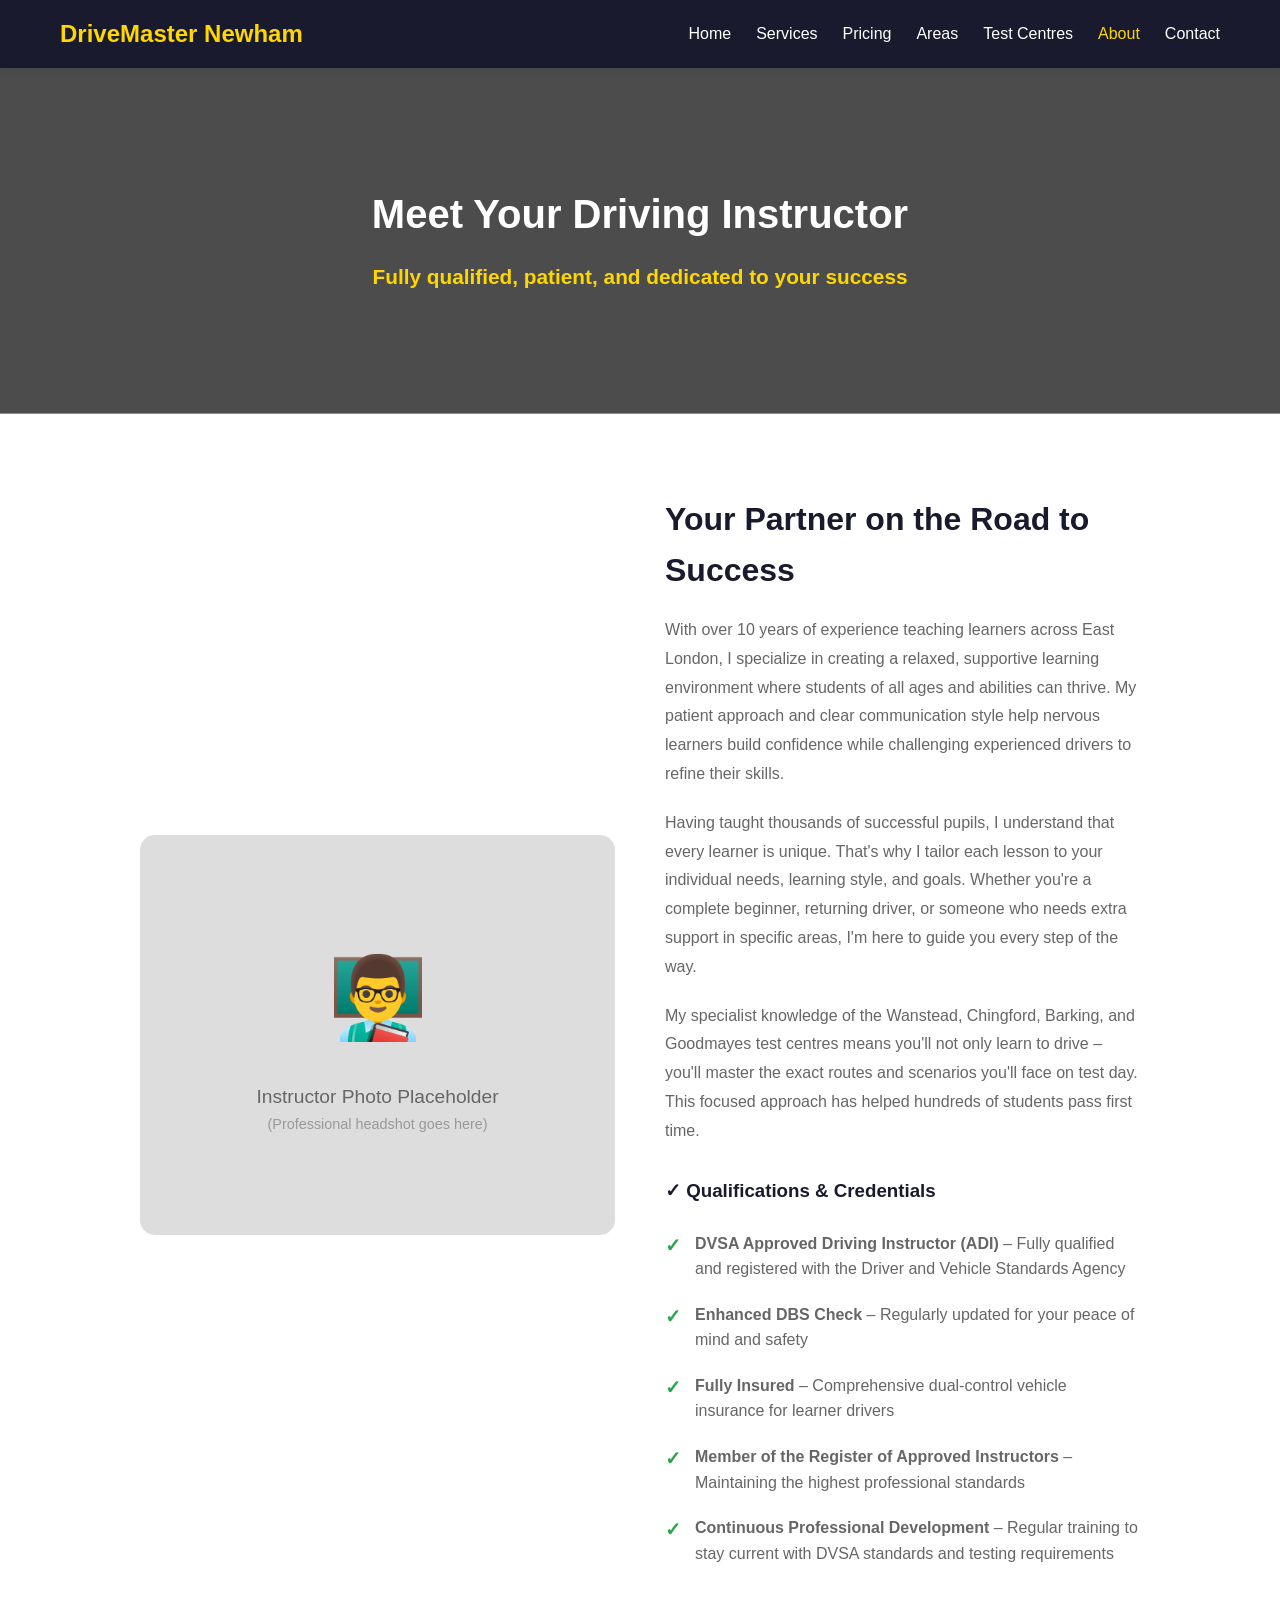
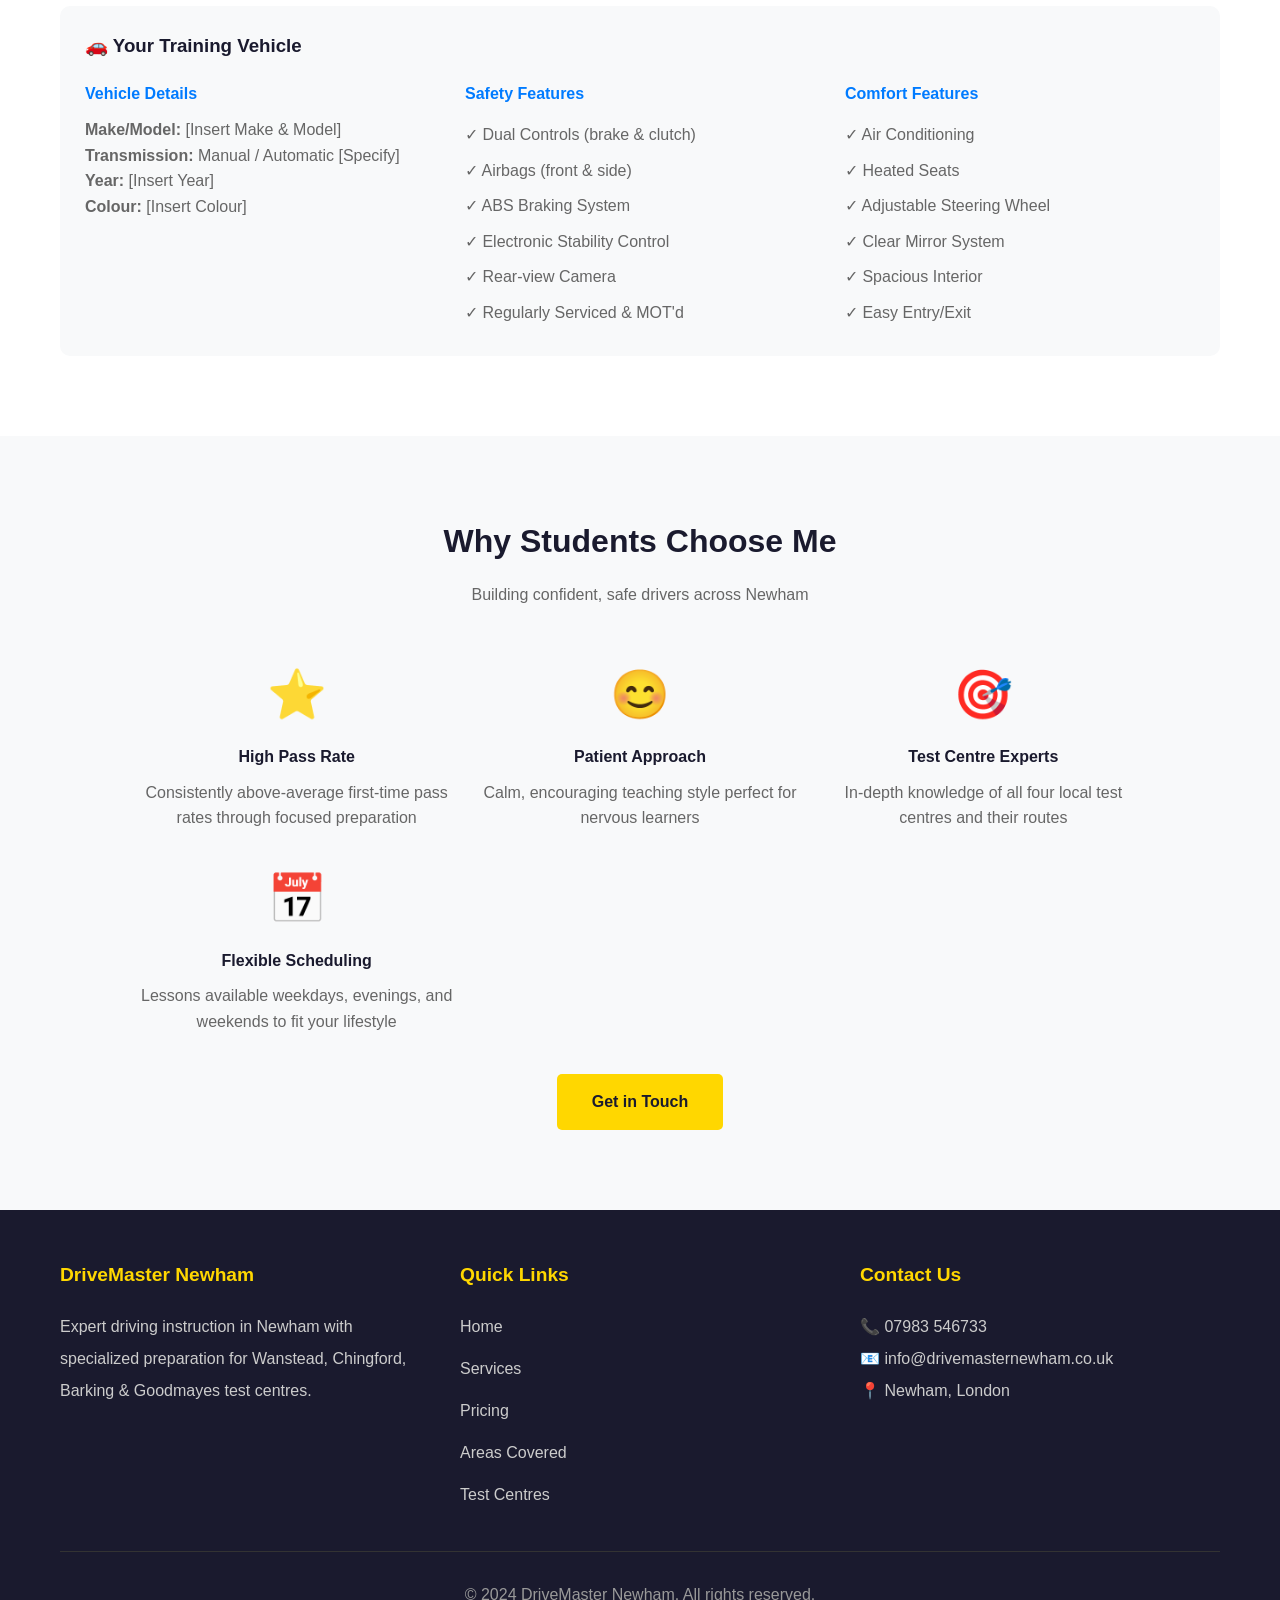
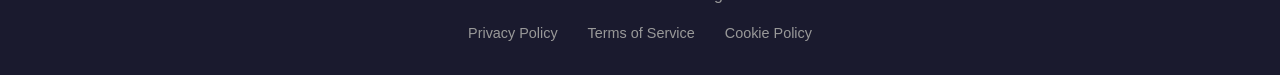
==== about.html @ 35513002 "update branch" ====
<!DOCTYPE html>
<html lang="en">
<head>
    <meta charset="UTF-8">
    <meta name="viewport" content="width=device-width, initial-scale=1.0">
    <title>About Your Driving Instructor in Newham | Qualified ADI | DBS Checked</title>
    <meta name="description" content="Meet your fully qualified ADI driving instructor in Newham. DBS checked, fully insured, with years of experience preparing students for Wanstead, Chingford, Barking & Goodmayes test centres.">
    <link rel="canonical" href="https://yourdomain.com/about.html">
    
    <!-- Open Graph -->
    <meta property="og:title" content="About Your Newham Driving Instructor | Fully Qualified ADI">
    <meta property="og:description" content="Professional, patient, and experienced driving instructor serving Stratford, Upton Park, Forest Gate, Leyton & Leytonstone.">
    <meta property="og:type" content="website">
    <meta property="og:url" content="https://yourdomain.com/about.html">
    
    <!-- JSON-LD Schema -->
    <script type="application/ld+json">
    {
        "@context": "https://schema.org",
        "@type": "Person",
        "name": "Your Driving Instructor",
        "jobTitle": "Approved Driving Instructor (ADI)",
        "worksFor": {
            "@type": "LocalBusiness",
            "name": "DriveMaster Newham"
        },
        "areaServed": ["Stratford", "Upton Park", "Forest Gate", "Leyton", "Leytonstone"],
        "qualifications": [
            "DVSA Approved Driving Instructor (ADI)",
            "DBS Enhanced Disclosure Checked",
            "Fully Insured for Driving Instruction",
            "Register of Approved Instructors Member"
        ],
        "hasCredential": {
            "@type": "EducationalOccupationalCredential",
            "credentialCategory": "license",
            "recognizedBy": {
                "@type": "GovernmentOrganization",
                "name": "Driver and Vehicle Standards Agency (DVSA)"
            }
        }
    }
    </script>
    
    <link rel="stylesheet" href="style.css">
</head>
<body>
    <header>
        <div class="container header-content">
            <a href="index.html" class="logo">DriveMaster Newham</a>
            <button class="mobile-menu-btn" aria-label="Toggle menu">☰</button>
            <nav>
                <ul>
                    <li><a href="index.html">Home</a></li>
                    <li><a href="services.html">Services</a></li>
                    <li><a href="pricing.html">Pricing</a></li>
                    <li><a href="areas.html">Areas</a></li>
                    <li><a href="test-centres.html">Test Centres</a></li>
                    <li><a href="about.html" class="active">About</a></li>
                    <li><a href="contact.html">Contact</a></li>
                </ul>
            </nav>
        </div>
    </header>

    <section class="hero">
        <h1>Meet Your Driving Instructor</h1>
        <p class="usp">Fully qualified, patient, and dedicated to your success</p>
    </section>

    <section>
        <div class="container">
            <div class="about-content">
                <div class="instructor-photo">
                    <div style="text-align: center;">
                        <div style="font-size: 5rem; margin-bottom: 20px;">👨‍🏫</div>
                        <p>Instructor Photo Placeholder</p>
                        <p style="font-size: 0.9rem; color: #999;">(Professional headshot goes here)</p>
                    </div>
                </div>
                
                <div>
                    <h2 style="text-align: left; margin-bottom: 20px;">Your Partner on the Road to Success</h2>
                    <p style="color: #666; line-height: 1.8; margin-bottom: 20px;">
                        With over 10 years of experience teaching learners across East London, I specialize in 
                        creating a relaxed, supportive learning environment where students of all ages and 
                        abilities can thrive. My patient approach and clear communication style help nervous 
                        learners build confidence while challenging experienced drivers to refine their skills.
                    </p>
                    <p style="color: #666; line-height: 1.8; margin-bottom: 20px;">
                        Having taught thousands of successful pupils, I understand that every learner is unique. 
                        That's why I tailor each lesson to your individual needs, learning style, and goals. 
                        Whether you're a complete beginner, returning driver, or someone who needs extra support 
                        in specific areas, I'm here to guide you every step of the way.
                    </p>
                    <p style="color: #666; line-height: 1.8;">
                        My specialist knowledge of the Wanstead, Chingford, Barking, and Goodmayes test centres 
                        means you'll not only learn to drive – you'll master the exact routes and scenarios you'll 
                        face on test day. This focused approach has helped hundreds of students pass first time.
                    </p>
                    
                    <div class="qualifications">
                        <h3>✓ Qualifications & Credentials</h3>
                        <ul>
                            <li><strong>DVSA Approved Driving Instructor (ADI)</strong> – Fully qualified and registered with the Driver and Vehicle Standards Agency</li>
                            <li><strong>Enhanced DBS Check</strong> – Regularly updated for your peace of mind and safety</li>
                            <li><strong>Fully Insured</strong> – Comprehensive dual-control vehicle insurance for learner drivers</li>
                            <li><strong>Member of the Register of Approved Instructors</strong> – Maintaining the highest professional standards</li>
                            <li><strong>Continuous Professional Development</strong> – Regular training to stay current with DVSA standards and testing requirements</li>
                        </ul>
                    </div>
                </div>
            </div>

            <div class="car-details">
                <h3>🚗 Your Training Vehicle</h3>
                <div style="display: grid; grid-template-columns: repeat(auto-fit, minmax(250px, 1fr)); gap: 30px; margin-top: 20px;">
                    <div>
                        <h4 style="color: #007bff; margin-bottom: 10px;">Vehicle Details</h4>
                        <p style="color: #666;"><strong>Make/Model:</strong> [Insert Make & Model]</p>
                        <p style="color: #666;"><strong>Transmission:</strong> Manual / Automatic [Specify]</p>
                        <p style="color: #666;"><strong>Year:</strong> [Insert Year]</p>
                        <p style="color: #666;"><strong>Colour:</strong> [Insert Colour]</p>
                    </div>
                    <div>
                        <h4 style="color: #007bff; margin-bottom: 10px;">Safety Features</h4>
                        <ul style="list-style: none; color: #666;">
                            <li style="padding: 5px 0;">✓ Dual Controls (brake & clutch)</li>
                            <li style="padding: 5px 0;">✓ Airbags (front & side)</li>
                            <li style="padding: 5px 0;">✓ ABS Braking System</li>
                            <li style="padding: 5px 0;">✓ Electronic Stability Control</li>
                            <li style="padding: 5px 0;">✓ Rear-view Camera</li>
                            <li style="padding: 5px 0;">✓ Regularly Serviced & MOT'd</li>
                        </ul>
                    </div>
                    <div>
                        <h4 style="color: #007bff; margin-bottom: 10px;">Comfort Features</h4>
                        <ul style="list-style: none; color: #666;">
                            <li style="padding: 5px 0;">✓ Air Conditioning</li>
                            <li style="padding: 5px 0;">✓ Heated Seats</li>
                            <li style="padding: 5px 0;">✓ Adjustable Steering Wheel</li>
                            <li style="padding: 5px 0;">✓ Clear Mirror System</li>
                            <li style="padding: 5px 0;">✓ Spacious Interior</li>
                            <li style="padding: 5px 0;">✓ Easy Entry/Exit</li>
                        </ul>
                    </div>
                </div>
            </div>
        </div>
    </section>

    <section style="background: #f8f9fa;">
        <div class="container" style="text-align: center;">
            <h2>Why Students Choose Me</h2>
            <p class="section-subtitle">Building confident, safe drivers across Newham</p>
            <div style="display: grid; grid-template-columns: repeat(auto-fit, minmax(250px, 1fr)); gap: 30px; max-width: 1000px; margin: 0 auto;">
                <div>
                    <div style="font-size: 3rem; margin-bottom: 10px;">⭐</div>
                    <h4 style="color: #1a1a2e; margin-bottom: 10px;">High Pass Rate</h4>
                    <p style="color: #666;">Consistently above-average first-time pass rates through focused preparation</p>
                </div>
                <div>
                    <div style="font-size: 3rem; margin-bottom: 10px;">😊</div>
                    <h4 style="color: #1a1a2e; margin-bottom: 10px;">Patient Approach</h4>
                    <p style="color: #666;">Calm, encouraging teaching style perfect for nervous learners</p>
                </div>
                <div>
                    <div style="font-size: 3rem; margin-bottom: 10px;">🎯</div>
                    <h4 style="color: #1a1a2e; margin-bottom: 10px;">Test Centre Experts</h4>
                    <p style="color: #666;">In-depth knowledge of all four local test centres and their routes</p>
                </div>
                <div>
                    <div style="font-size: 3rem; margin-bottom: 10px;">📅</div>
                    <h4 style="color: #1a1a2e; margin-bottom: 10px;">Flexible Scheduling</h4>
                    <p style="color: #666;">Lessons available weekdays, evenings, and weekends to fit your lifestyle</p>
                </div>
            </div>
            <a href="contact.html" class="cta-button" style="margin-top: 40px;">Get in Touch</a>
        </div>
    </section>

    <footer>
        <div class="container">
            <div class="footer-content">
                <div class="footer-section">
                    <h4>DriveMaster Newham</h4>
                    <p>Expert driving instruction in Newham with specialized preparation for Wanstead, Chingford, Barking & Goodmayes test centres.</p>
                </div>
                <div class="footer-section">
                    <h4>Quick Links</h4>
                    <ul class="footer-links">
                        <li><a href="index.html">Home</a></li>
                        <li><a href="services.html">Services</a></li>
                        <li><a href="pricing.html">Pricing</a></li>
                        <li><a href="areas.html">Areas Covered</a></li>
                        <li><a href="test-centres.html">Test Centres</a></li>
                    </ul>
                </div>
                <div class="footer-section">
                    <h4>Contact Us</h4>
                    <p>📞 07983 546733</p>
                    <p>📧 info@drivemasternewham.co.uk</p>
                    <p>📍 Newham, London</p>
                </div>
            </div>
            <div class="footer-bottom">
                <p>&copy; 2024 DriveMaster Newham. All rights reserved.</p>
                <div class="legal-links">
                    <a href="privacy.html">Privacy Policy</a>
                    <a href="terms.html">Terms of Service</a>
                    <a href="cookies.html">Cookie Policy</a>
                </div>
            </div>
        </div>
    </footer>

    <script src="script.js"></script>
</body>
</html>
---- style.css ----
/* Global Styles */
* {
    margin: 0;
    padding: 0;
    box-sizing: border-box;
}

body {
    font-family: 'Segoe UI', Tahoma, Geneva, Verdana, sans-serif;
    line-height: 1.6;
    color: #333;
}

a {
    text-decoration: none;
    color: inherit;
}

img {
    max-width: 100%;
    height: auto;
}

.container {
    max-width: 1200px;
    margin: 0 auto;
    padding: 0 20px;
}

/* Header */
header {
    background: #1a1a2e;
    color: #fff;
    padding: 15px 0;
    position: sticky;
    top: 0;
    z-index: 1000;
    box-shadow: 0 2px 10px rgba(0,0,0,0.1);
}

.header-content {
    display: flex;
    justify-content: space-between;
    align-items: center;
}

.logo {
    font-size: 1.5rem;
    font-weight: bold;
    color: #ffd700;
}

nav ul {
    display: flex;
    list-style: none;
    gap: 25px;
}

nav ul li a {
    color: #fff;
    transition: color 0.3s;
    font-weight: 500;
}

nav ul li a:hover,
nav ul li a.active {
    color: #ffd700;
}

.mobile-menu-btn {
    display: none;
    background: none;
    border: none;
    color: #fff;
    font-size: 1.5rem;
    cursor: pointer;
}

/* Hero Section */
.hero {
    background: linear-gradient(rgba(0, 0, 0, 0.7), rgba(0, 0, 0, 0.7)), url('driving-hero.jpg');
    background-size: cover;
    background-position: center;
    color: #fff;
    padding: 120px 20px;
    text-align: center;
}

.hero h1 {
    font-size: 2.5rem;
    margin-bottom: 20px;
    max-width: 900px;
    margin-left: auto;
    margin-right: auto;
    line-height: 1.3;
}

.hero .usp {
    font-size: 1.3rem;
    font-weight: bold;
    color: #ffd700;
    max-width: 800px;
    margin: 0 auto;
}

.cta-button {
    display: inline-block;
    background: #ffd700;
    color: #1a1a2e;
    padding: 15px 35px;
    border-radius: 5px;
    font-weight: bold;
    margin-top: 30px;
    transition: all 0.3s;
    border: none;
    cursor: pointer;
    font-size: 1rem;
}

.cta-button:hover {
    background: #ffed4a;
    transform: translateY(-2px);
}

/* Sections */
section {
    padding: 80px 20px;
}

section h2 {
    text-align: center;
    font-size: 2rem;
    margin-bottom: 15px;
    color: #1a1a2e;
}

section .section-subtitle {
    text-align: center;
    color: #666;
    margin-bottom: 50px;
    max-width: 700px;
    margin-left: auto;
    margin-right: auto;
}

/* Services Grid */
.services-grid {
    display: grid;
    grid-template-columns: repeat(auto-fit, minmax(300px, 1fr));
    gap: 30px;
    max-width: 1200px;
    margin: 0 auto;
}

.service-card {
    background: #fff;
    border-radius: 10px;
    padding: 30px;
    box-shadow: 0 5px 20px rgba(0,0,0,0.1);
    transition: transform 0.3s;
    border-top: 4px solid #007bff;
}

.service-card:hover {
    transform: translateY(-5px);
}

.service-card h3 {
    color: #1a1a2e;
    margin-bottom: 15px;
    font-size: 1.4rem;
}

.service-card p {
    color: #666;
    margin-bottom: 15px;
}

.service-card ul {
    list-style: none;
    color: #666;
}

.service-card ul li {
    padding: 5px 0;
    padding-left: 20px;
    position: relative;
}

.service-card ul li:before {
    content: "✓";
    position: absolute;
    left: 0;
    color: #28a745;
    font-weight: bold;
}

/* Pricing Table */
.pricing-table {
    display: grid;
    grid-template-columns: repeat(auto-fit, minmax(280px, 1fr));
    gap: 30px;
    max-width: 1200px;
    margin: 0 auto;
}

.pricing-card {
    background: #fff;
    border-radius: 15px;
    padding: 40px 30px;
    box-shadow: 0 5px 20px rgba(0,0,0,0.1);
    text-align: center;
    position: relative;
    transition: transform 0.3s;
    border: 2px solid #e0e0e0;
}

.pricing-card:hover {
    transform: translateY(-5px);
}

.pricing-card.best-value {
    border-color: #ffd700;
    background: linear-gradient(135deg, #fff 0%, #fffde7 100%);
}

.pricing-card.best-value:before {
    content: "BEST VALUE";
    position: absolute;
    top: -12px;
    left: 50%;
    transform: translateX(-50%);
    background: #ffd700;
    color: #1a1a2e;
    padding: 5px 20px;
    border-radius: 20px;
    font-size: 0.85rem;
    font-weight: bold;
}

.pricing-card h3 {
    color: #1a1a2e;
    font-size: 1.5rem;
    margin-bottom: 15px;
}

.pricing-card .price {
    font-size: 2.5rem;
    color: #007bff;
    font-weight: bold;
    margin-bottom: 10px;
}

.pricing-card .price span {
    font-size: 1rem;
    color: #666;
}

.pricing-card .per-hour {
    color: #28a745;
    font-weight: bold;
    font-size: 0.95rem;
    margin-bottom: 10px;
}

.pricing-card .savings {
    background: #28a745;
    color: #fff;
    padding: 5px 15px;
    border-radius: 20px;
    display: inline-block;
    margin-bottom: 20px;
    font-size: 0.9rem;
}

.pricing-card ul {
    list-style: none;
    margin: 25px 0;
    text-align: left;
}

.pricing-card ul li {
    padding: 8px 0;
    border-bottom: 1px solid #eee;
    color: #666;
}

.pricing-card ul li:last-child {
    border-bottom: none;
}

.pricing-card .btn-book {
    width: 100%;
    padding: 15px;
    background: #007bff;
    color: #fff;
    border: none;
    border-radius: 5px;
    font-weight: bold;
    cursor: pointer;
    transition: background 0.3s;
}

.pricing-card .btn-book:hover {
    background: #0056b3;
}

/* Test Centres */
.test-centre-section {
    background: #f8f9fa;
    border-radius: 15px;
    padding: 40px;
    margin-bottom: 40px;
    max-width: 1200px;
    margin-left: auto;
    margin-right: auto;
}

.test-centre-section h3 {
    color: #1a1a2e;
    font-size: 1.8rem;
    margin-bottom: 15px;
}

.test-centre-section .address {
    color: #666;
    margin-bottom: 20px;
    font-style: italic;
}

.test-centre-section .map-container {
    width: 100%;
    height: 350px;
    border-radius: 10px;
    overflow: hidden;
    margin: 20px 0;
    box-shadow: 0 3px 15px rgba(0,0,0,0.1);
}

.test-centre-section .map-container iframe {
    width: 100%;
    height: 100%;
    border: none;
}

.preparation-info {
    background: #fff;
    padding: 25px;
    border-radius: 10px;
    margin-top: 20px;
}

.preparation-info h4 {
    color: #007bff;
    margin-bottom: 15px;
}

.preparation-info ul {
    list-style: none;
    color: #666;
}

.preparation-info ul li {
    padding: 8px 0;
    padding-left: 25px;
    position: relative;
}

.preparation-info ul li:before {
    content: "🎯";
    position: absolute;
    left: 0;
}

/* Areas Section */
.areas-grid {
    display: grid;
    grid-template-columns: repeat(auto-fit, minmax(200px, 1fr));
    gap: 20px;
    max-width: 1000px;
    margin: 0 auto 40px;
}

.area-item {
    background: #007bff;
    color: #fff;
    padding: 20px;
    border-radius: 8px;
    text-align: center;
    font-weight: bold;
}

.pickup-info {
    background: #e8f4fd;
    padding: 30px;
    border-radius: 10px;
    max-width: 800px;
    margin: 0 auto;
    text-align: center;
}

.pickup-info h3 {
    color: #007bff;
    margin-bottom: 15px;
}

.map-container-large {
    width: 100%;
    height: 450px;
    border-radius: 10px;
    overflow: hidden;
    margin-top: 40px;
    box-shadow: 0 3px 15px rgba(0,0,0,0.1);
}

.map-container-large iframe {
    width: 100%;
    height: 100%;
    border: none;
}

/* About Page */
.about-content {
    display: grid;
    grid-template-columns: 1fr 1fr;
    gap: 50px;
    max-width: 1000px;
    margin: 0 auto;
    align-items: center;
}

.instructor-photo {
    width: 100%;
    height: 400px;
    background: #ddd;
    border-radius: 15px;
    display: flex;
    align-items: center;
    justify-content: center;
    color: #666;
    font-size: 1.2rem;
}

.qualifications {
    margin-top: 30px;
}

.qualifications h3 {
    color: #1a1a2e;
    margin-bottom: 15px;
}

.qualifications ul {
    list-style: none;
}

.qualifications ul li {
    padding: 10px 0;
    padding-left: 30px;
    position: relative;
    color: #666;
}

.qualifications ul li:before {
    content: "✓";
    position: absolute;
    left: 0;
    color: #28a745;
    font-weight: bold;
    font-size: 1.2rem;
}

.car-details {
    background: #f8f9fa;
    padding: 25px;
    border-radius: 10px;
    margin-top: 30px;
}

.car-details h3 {
    color: #1a1a2e;
    margin-bottom: 15px;
}

/* Contact Page */
.contact-grid {
    display: grid;
    grid-template-columns: 1fr 1fr;
    gap: 50px;
    max-width: 1200px;
    margin: 0 auto;
}

.contact-info {
    background: #f8f9fa;
    padding: 40px;
    border-radius: 15px;
}

.contact-item {
    display: flex;
    align-items: center;
    margin-bottom: 25px;
}

.contact-item-icon {
    width: 50px;
    height: 50px;
    background: #007bff;
    border-radius: 50%;
    display: flex;
    align-items: center;
    justify-content: center;
    color: #fff;
    font-size: 1.3rem;
    margin-right: 15px;
}

.contact-item-text h4 {
    color: #1a1a2e;
    margin-bottom: 5px;
}

.contact-item-text p {
    color: #666;
}

.whatsapp-btn-large {
    display: inline-flex;
    align-items: center;
    background: #25D366;
    color: #fff;
    padding: 15px 30px;
    border-radius: 50px;
    font-weight: bold;
    margin-top: 20px;
    transition: all 0.3s;
}

.whatsapp-btn-large:hover {
    background: #1ebc57;
    transform: translateY(-2px);
}

.contact-form {
    background: #fff;
    padding: 40px;
    border-radius: 15px;
    box-shadow: 0 5px 20px rgba(0,0,0,0.1);
}

.form-group {
    margin-bottom: 20px;
}

.form-group label {
    display: block;
    margin-bottom: 8px;
    color: #1a1a2e;
    font-weight: 500;
}

.form-group input,
.form-group select,
.form-group textarea {
    width: 100%;
    padding: 12px 15px;
    border: 2px solid #e0e0e0;
    border-radius: 5px;
    font-size: 1rem;
    transition: border-color 0.3s;
}

.form-group input:focus,
.form-group select:focus,
.form-group textarea:focus {
    outline: none;
    border-color: #007bff;
}

.form-group textarea {
    resize: vertical;
    min-height: 120px;
}

.submit-btn {
    width: 100%;
    padding: 15px;
    background: #007bff;
    color: #fff;
    border: none;
    border-radius: 5px;
    font-weight: bold;
    font-size: 1rem;
    cursor: pointer;
    transition: background 0.3s;
}

.submit-btn:hover {
    background: #0056b3;
}

/* Footer */
footer {
    background: #1a1a2e;
    color: #fff;
    padding: 50px 20px 30px;
}

.footer-content {
    display: grid;
    grid-template-columns: repeat(auto-fit, minmax(250px, 1fr));
    gap: 40px;
    max-width: 1200px;
    margin: 0 auto 30px;
}

.footer-section h4 {
    color: #ffd700;
    margin-bottom: 20px;
    font-size: 1.2rem;
}

.footer-section p,
.footer-section a {
    color: #ccc;
    line-height: 2;
}

.footer-section a:hover {
    color: #ffd700;
}

.footer-links {
    list-style: none;
}

.footer-links li {
    margin-bottom: 10px;
}

.footer-bottom {
    border-top: 1px solid #333;
    padding-top: 30px;
    text-align: center;
    color: #999;
}

.legal-links {
    display: flex;
    justify-content: center;
    gap: 30px;
    margin-top: 15px;
    flex-wrap: wrap;
}

.legal-links a {
    color: #999;
    font-size: 0.9rem;
}

.legal-links a:hover {
    color: #ffd700;
}

/* Modal */
.modal {
    display: none;
    position: fixed;
    top: 0;
    left: 0;
    width: 100%;
    height: 100%;
    background: rgba(0,0,0,0.7);
    z-index: 2000;
    align-items: center;
    justify-content: center;
}

.modal.active {
    display: flex;
}

.modal-content {
    background: #fff;
    padding: 40px;
    border-radius: 15px;
    max-width: 500px;
    width: 90%;
    position: relative;
}

.modal-close {
    position: absolute;
    top: 15px;
    right: 20px;
    font-size: 1.5rem;
    cursor: pointer;
    color: #666;
}

.modal-close:hover {
    color: #1a1a2e;
}

.modal h3 {
    color: #1a1a2e;
    margin-bottom: 20px;
}

.modal-options {
    margin: 20px 0;
}

.modal-options label {
    display: block;
    margin-bottom: 8px;
    color: #1a1a2e;
    font-weight: 500;
}

.modal-options select {
    width: 100%;
    padding: 12px 15px;
    border: 2px solid #e0e0e0;
    border-radius: 5px;
    font-size: 1rem;
}

.modal-btn {
    width: 100%;
    padding: 15px;
    background: #25D366;
    color: #fff;
    border: none;
    border-radius: 5px;
    font-weight: bold;
    font-size: 1rem;
    cursor: pointer;
    transition: background 0.3s;
    display: flex;
    align-items: center;
    justify-content: center;
    gap: 10px;
}

.modal-btn:hover {
    background: #1ebc57;
}

/* Responsive */
@media (max-width: 768px) {
    nav ul {
        display: none;
        position: absolute;
        top: 100%;
        left: 0;
        width: 100%;
        background: #1a1a2e;
        flex-direction: column;
        padding: 20px;
        gap: 15px;
    }

    nav ul.active {
        display: flex;
    }

    .mobile-menu-btn {
        display: block;
    }

    .hero h1 {
        font-size: 1.8rem;
    }

    .hero .usp {
        font-size: 1.1rem;
    }

    .about-content,
    .contact-grid {
        grid-template-columns: 1fr;
    }

    .instructor-photo {
        height: 300px;
    }

    .test-centre-section {
        padding: 25px;
    }
}
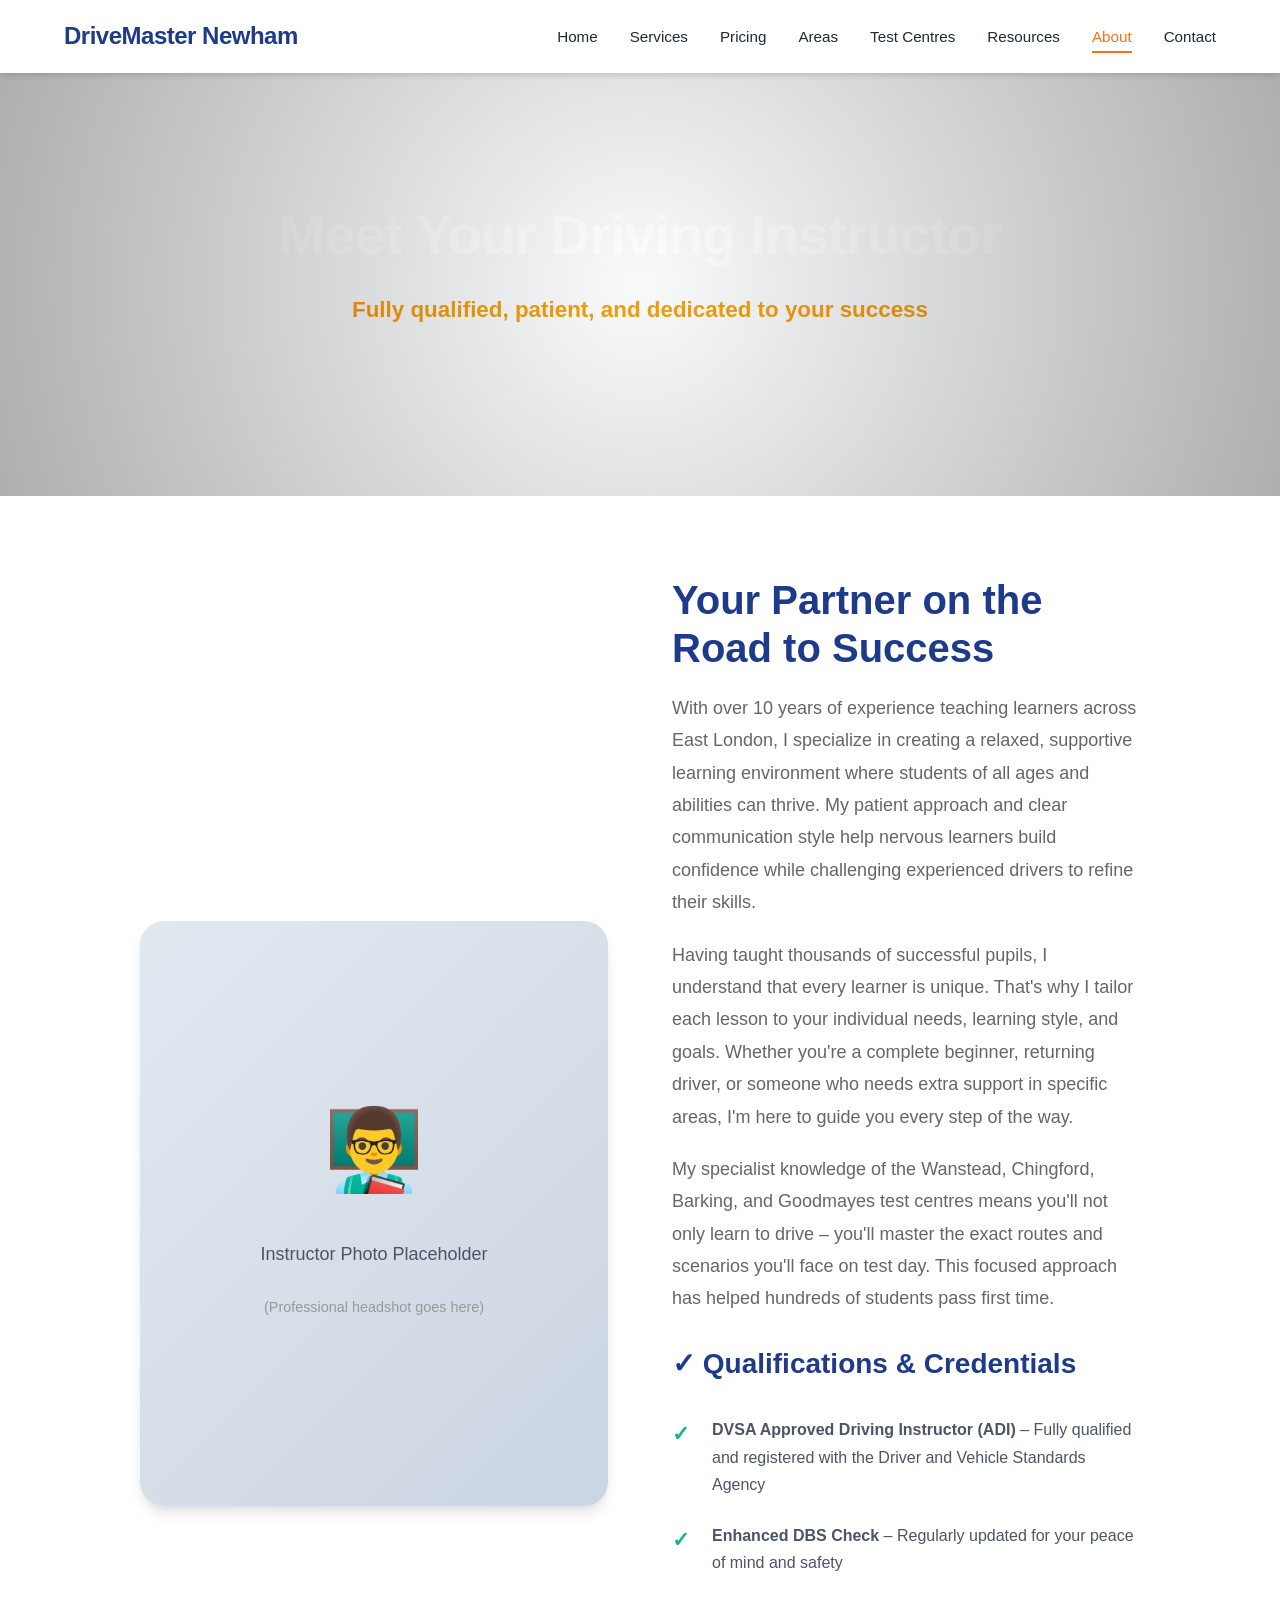
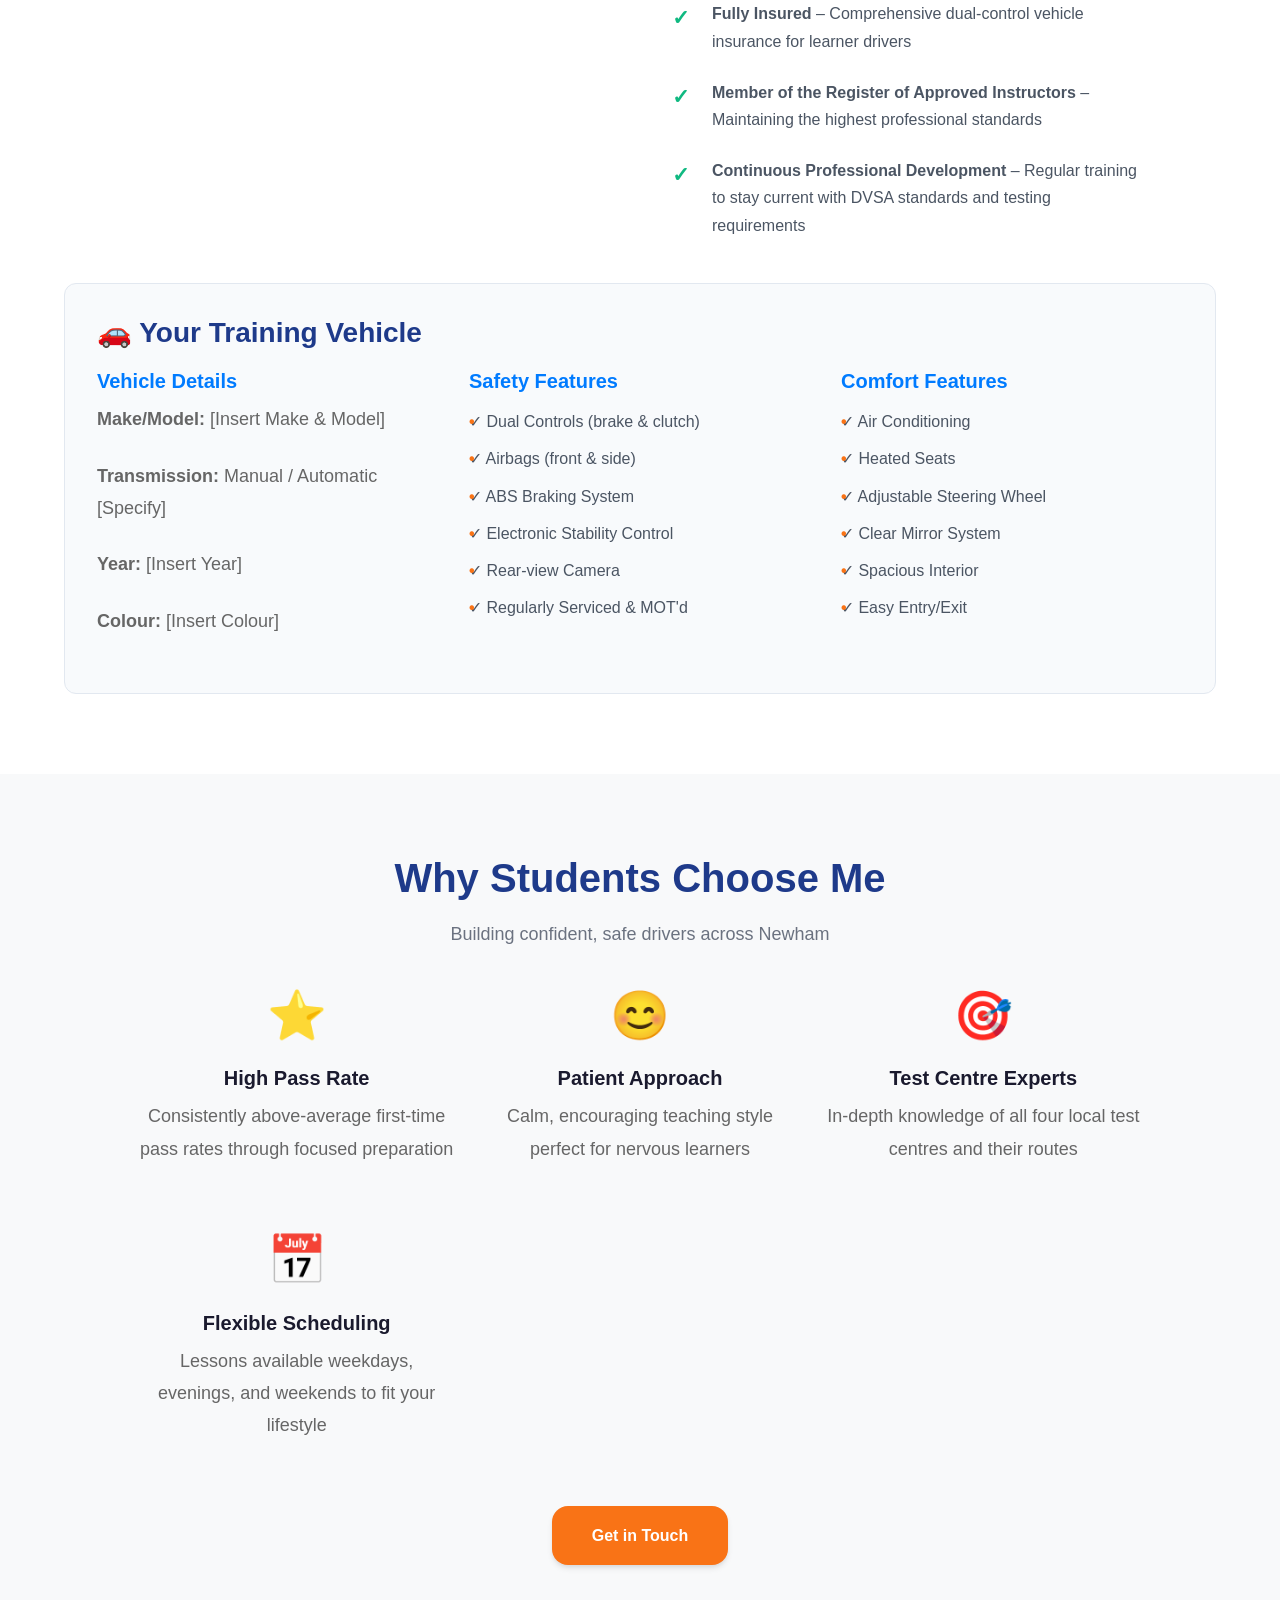
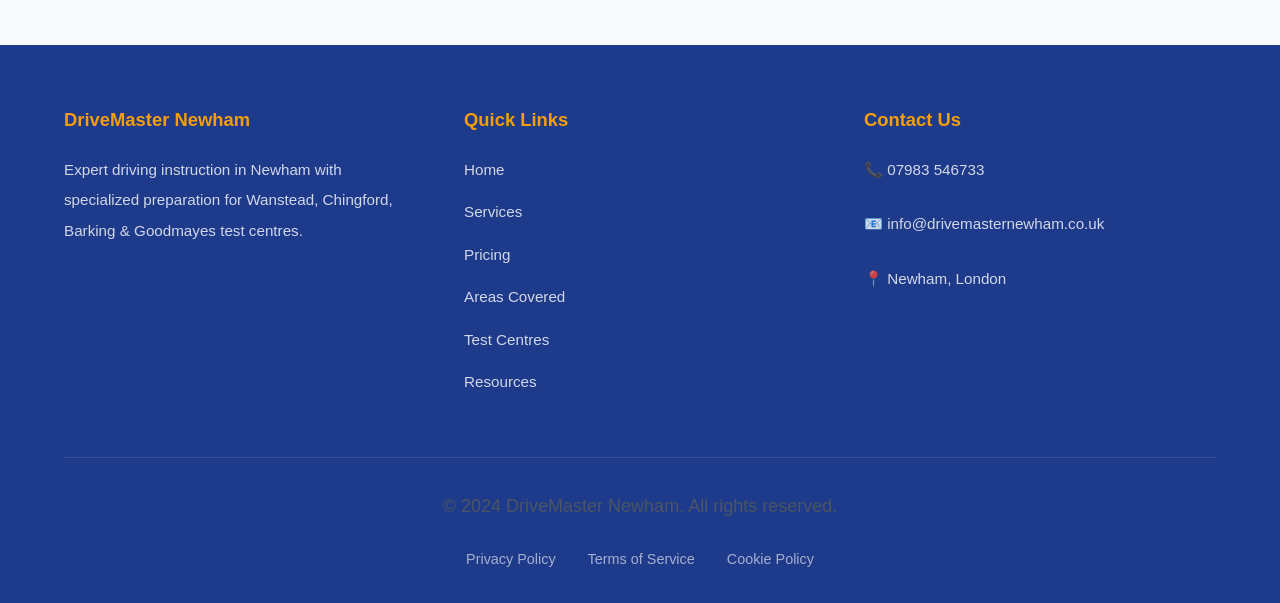
==== commit 3cf5e377: "Fix missing Resources link in header/footer and ensure design consistency Key features implemented: " ====
--- a/about.html
+++ b/about.html
@@ -56,6 +56,7 @@
                     <li><a href="pricing.html">Pricing</a></li>
                     <li><a href="areas.html">Areas</a></li>
                     <li><a href="test-centres.html">Test Centres</a></li>
+                    <li><a href="resources.html">Resources</a></li>
                     <li><a href="about.html" class="active">About</a></li>
                     <li><a href="contact.html">Contact</a></li>
                 </ul>
@@ -194,6 +195,7 @@
                         <li><a href="pricing.html">Pricing</a></li>
                         <li><a href="areas.html">Areas Covered</a></li>
                         <li><a href="test-centres.html">Test Centres</a></li>
+                        <li><a href="resources.html">Resources</a></li>
                     </ul>
                 </div>
                 <div class="footer-section">
--- a/style.css
+++ b/style.css
@@ -1,41 +1,121 @@
-/* Global Styles */
+/* ===================================
+   MODERN DRIVING SCHOOL DESIGN SYSTEM
+   Inspired by Blotato - Clean, Minimalist, Card-Based
+   =================================== */
+
+/* CSS Variables for Consistent Theming */
+:root {
+    /* Color Palette - Professional Driving School Theme */
+    --primary-navy: #1e3a8a;
+    --primary-dark: #172554;
+    --secondary-white: #ffffff;
+    --background-light: #f8fafc;
+    --background-gray: #f1f5f9;
+    --accent-orange: #f97316;
+    --accent-orange-hover: #ea580c;
+    --accent-amber: #f59e0b;
+    --text-charcoal: #1f2937;
+    --text-gray: #4b5563;
+    --text-light: #6b7280;
+    --whatsapp-green: #25d366;
+    --whatsapp-dark: #1ebc57;
+    --success-green: #10b981;
+    --border-color: #e2e8f0;
+    
+    /* Shadows */
+    --shadow-sm: 0 1px 2px 0 rgba(0, 0, 0, 0.05);
+    --shadow-md: 0 4px 6px -1px rgba(0, 0, 0, 0.1), 0 2px 4px -1px rgba(0, 0, 0, 0.06);
+    --shadow-lg: 0 10px 15px -3px rgba(0, 0, 0, 0.1), 0 4px 6px -2px rgba(0, 0, 0, 0.05);
+    --shadow-xl: 0 20px 25px -5px rgba(0, 0, 0, 0.1), 0 10px 10px -5px rgba(0, 0, 0, 0.04);
+    
+    /* Border Radius */
+    --radius-sm: 0.375rem;
+    --radius-md: 0.5rem;
+    --radius-lg: 0.75rem;
+    --radius-xl: 1rem;
+    --radius-2xl: 1.5rem;
+    
+    /* Transitions */
+    --transition-fast: 150ms ease;
+    --transition-base: 300ms ease;
+    --transition-slow: 500ms ease;
+    
+    /* Spacing */
+    --section-padding: 5rem;
+    --container-max: 1200px;
+}
+
+/* Reset & Base Styles */
 * {
     margin: 0;
     padding: 0;
     box-sizing: border-box;
 }
 
+html {
+    scroll-behavior: smooth;
+}
+
 body {
-    font-family: 'Segoe UI', Tahoma, Geneva, Verdana, sans-serif;
-    line-height: 1.6;
-    color: #333;
+    font-family: 'Inter', -apple-system, BlinkMacSystemFont, 'Segoe UI', Roboto, Oxygen, Ubuntu, sans-serif;
+    line-height: 1.7;
+    color: var(--text-charcoal);
+    background-color: var(--secondary-white);
+    -webkit-font-smoothing: antialiased;
+    -moz-osx-font-smoothing: grayscale;
+}
+
+/* Typography Scale */
+h1, h2, h3, h4, h5, h6 {
+    font-weight: 700;
+    line-height: 1.2;
+    color: var(--primary-navy);
+    margin-bottom: 1rem;
+}
+
+h1 { font-size: clamp(2rem, 5vw, 3.5rem); }
+h2 { font-size: clamp(1.75rem, 4vw, 2.5rem); }
+h3 { font-size: clamp(1.25rem, 3vw, 1.75rem); }
+h4 { font-size: clamp(1.1rem, 2vw, 1.25rem); }
+
+p {
+    font-size: 1.125rem;
+    line-height: 1.8;
+    color: var(--text-gray);
+    margin-bottom: 1.5rem;
 }
 
 a {
     text-decoration: none;
     color: inherit;
+    transition: color var(--transition-base);
 }
 
 img {
     max-width: 100%;
     height: auto;
-}
-
+    display: block;
+}
+
+/* Container */
 .container {
-    max-width: 1200px;
+    max-width: var(--container-max);
     margin: 0 auto;
-    padding: 0 20px;
-}
-
-/* Header */
+    padding: 0 1.5rem;
+}
+
+/* ===================================
+   HEADER - Modern Sticky Navigation
+   =================================== */
 header {
-    background: #1a1a2e;
-    color: #fff;
-    padding: 15px 0;
+    background: rgba(255, 255, 255, 0.98);
+    backdrop-filter: blur(10px);
+    box-shadow: var(--shadow-md);
     position: sticky;
     top: 0;
     z-index: 1000;
-    box-shadow: 0 2px 10px rgba(0,0,0,0.1);
+    padding: 1rem 0;
+    transition: all var(--transition-base);
 }
 
 .header-content {
@@ -46,384 +126,536 @@
 
 .logo {
     font-size: 1.5rem;
-    font-weight: bold;
-    color: #ffd700;
+    font-weight: 800;
+    color: var(--primary-navy);
+    letter-spacing: -0.5px;
+    transition: color var(--transition-base);
+}
+
+.logo:hover {
+    color: var(--accent-orange);
 }
 
 nav ul {
     display: flex;
     list-style: none;
-    gap: 25px;
+    gap: 2rem;
 }
 
 nav ul li a {
-    color: #fff;
-    transition: color 0.3s;
+    color: var(--text-charcoal);
     font-weight: 500;
+    font-size: 0.95rem;
+    padding: 0.5rem 0;
+    position: relative;
+    transition: color var(--transition-base);
+}
+
+nav ul li a:after {
+    content: '';
+    position: absolute;
+    bottom: 0;
+    left: 0;
+    width: 0;
+    height: 2px;
+    background: var(--accent-orange);
+    transition: width var(--transition-base);
 }
 
 nav ul li a:hover,
 nav ul li a.active {
-    color: #ffd700;
+    color: var(--accent-orange);
+}
+
+nav ul li a:hover:after,
+nav ul li a.active:after {
+    width: 100%;
 }
 
 .mobile-menu-btn {
     display: none;
     background: none;
     border: none;
-    color: #fff;
+    color: var(--primary-navy);
     font-size: 1.5rem;
     cursor: pointer;
-}
-
-/* Hero Section */
+    padding: 0.5rem;
+    transition: transform var(--transition-fast);
+}
+
+.mobile-menu-btn:hover {
+    transform: scale(1.1);
+}
+
+/* ===================================
+   HERO SECTION - Modern Gradient + Image
+   =================================== */
 .hero {
-    background: linear-gradient(rgba(0, 0, 0, 0.7), rgba(0, 0, 0, 0.7)), url('driving-hero.jpg');
-    background-size: cover;
-    background-position: center;
-    color: #fff;
-    padding: 120px 20px;
+    background: linear-gradient(135deg, rgba(30, 58, 138, 0.95) 0%, rgba(23, 37, 84, 0.9) 100%),
+                url('https://images.unsplash.com/photo-1449965408869-eaa3f722e40d?w=1920&h=1080&fit=crop') center/cover no-repeat;
+    color: var(--secondary-white);
+    padding: clamp(4rem, 10vw, 8rem) 1.5rem;
     text-align: center;
+    position: relative;
+    overflow: hidden;
+}
+
+.hero:before {
+    content: '';
+    position: absolute;
+    top: 0;
+    left: 0;
+    right: 0;
+    bottom: 0;
+    background: radial-gradient(circle at 50% 50%, transparent 0%, rgba(0,0,0,0.3) 100%);
+    pointer-events: none;
+}
+
+.hero-content {
+    position: relative;
+    z-index: 1;
+    max-width: 900px;
+    margin: 0 auto;
 }
 
 .hero h1 {
-    font-size: 2.5rem;
-    margin-bottom: 20px;
-    max-width: 900px;
-    margin-left: auto;
-    margin-right: auto;
-    line-height: 1.3;
+    color: var(--secondary-white);
+    margin-bottom: 1.5rem;
+    font-weight: 800;
+    letter-spacing: -1px;
+    animation: fadeInUp 0.8s ease-out;
 }
 
 .hero .usp {
-    font-size: 1.3rem;
-    font-weight: bold;
-    color: #ffd700;
-    max-width: 800px;
-    margin: 0 auto;
-}
-
-.cta-button {
-    display: inline-block;
-    background: #ffd700;
-    color: #1a1a2e;
-    padding: 15px 35px;
-    border-radius: 5px;
-    font-weight: bold;
-    margin-top: 30px;
-    transition: all 0.3s;
+    font-size: clamp(1.1rem, 3vw, 1.4rem);
+    font-weight: 600;
+    color: var(--accent-amber);
+    max-width: 750px;
+    margin: 0 auto 2.5rem;
+    line-height: 1.6;
+    animation: fadeInUp 0.8s ease-out 0.2s backwards;
+}
+
+/* ===================================
+   BUTTONS - Modern, Rounded, Animated
+   =================================== */
+.cta-button,
+.btn-book,
+.submit-btn,
+.modal-btn,
+.whatsapp-btn-large {
+    display: inline-flex;
+    align-items: center;
+    justify-content: center;
+    gap: 0.5rem;
+    padding: 1rem 2.5rem;
+    font-size: 1rem;
+    font-weight: 600;
+    border-radius: var(--radius-xl);
     border: none;
     cursor: pointer;
+    transition: all var(--transition-base);
+    text-align: center;
+    white-space: nowrap;
+}
+
+.cta-button {
+    background: var(--accent-orange);
+    color: var(--secondary-white);
+    box-shadow: var(--shadow-md);
+}
+
+.cta-button:hover {
+    background: var(--accent-orange-hover);
+    transform: translateY(-3px);
+    box-shadow: var(--shadow-xl);
+}
+
+.cta-button.secondary {
+    background: var(--secondary-white);
+    color: var(--primary-navy);
+}
+
+.cta-button.secondary:hover {
+    background: var(--background-light);
+}
+
+.btn-book {
+    width: 100%;
+    background: var(--primary-navy);
+    color: var(--secondary-white);
+    padding: 1rem;
+}
+
+.btn-book:hover {
+    background: var(--primary-dark);
+    transform: translateY(-2px);
+    box-shadow: var(--shadow-lg);
+}
+
+.whatsapp-btn-large {
+    background: var(--whatsapp-green);
+    color: var(--secondary-white);
+    padding: 1rem 2rem;
+    border-radius: 50px;
+}
+
+.whatsapp-btn-large:hover {
+    background: var(--whatsapp-dark);
+    transform: translateY(-2px);
+    box-shadow: var(--shadow-lg);
+}
+
+/* ===================================
+   SECTIONS - Generous Spacing
+   =================================== */
+section {
+    padding: var(--section-padding) 1.5rem;
+}
+
+section:nth-child(even) {
+    background: var(--background-light);
+}
+
+.section-header {
+    text-align: center;
+    max-width: 700px;
+    margin: 0 auto 4rem;
+}
+
+.section-header h2 {
+    margin-bottom: 1rem;
+}
+
+.section-subtitle {
+    font-size: 1.125rem;
+    color: var(--text-light);
+    line-height: 1.8;
+}
+
+/* ===================================
+   CARDS - Modern Card System
+   =================================== */
+.card {
+    background: var(--secondary-white);
+    border-radius: var(--radius-xl);
+    padding: 2rem;
+    box-shadow: var(--shadow-md);
+    transition: all var(--transition-base);
+    border: 1px solid var(--border-color);
+    position: relative;
+    overflow: hidden;
+}
+
+.card:hover {
+    transform: translateY(-8px);
+    box-shadow: var(--shadow-xl);
+    border-color: var(--accent-orange);
+}
+
+.card-icon {
+    font-size: 3rem;
+    margin-bottom: 1.5rem;
+    display: block;
+}
+
+.card h3 {
+    color: var(--primary-navy);
+    margin-bottom: 1rem;
+    font-size: 1.4rem;
+}
+
+.card p {
+    color: var(--text-gray);
     font-size: 1rem;
-}
-
-.cta-button:hover {
-    background: #ffed4a;
-    transform: translateY(-2px);
-}
-
-/* Sections */
-section {
-    padding: 80px 20px;
-}
-
-section h2 {
-    text-align: center;
-    font-size: 2rem;
-    margin-bottom: 15px;
-    color: #1a1a2e;
-}
-
-section .section-subtitle {
-    text-align: center;
-    color: #666;
-    margin-bottom: 50px;
-    max-width: 700px;
-    margin-left: auto;
-    margin-right: auto;
-}
-
-/* Services Grid */
-.services-grid {
+    line-height: 1.7;
+}
+
+.card ul {
+    list-style: none;
+    margin-top: 1.5rem;
+}
+
+.card ul li {
+    padding: 0.5rem 0;
+    padding-left: 2rem;
+    position: relative;
+    color: var(--text-gray);
+    font-size: 0.95rem;
+}
+
+.card ul li:before {
+    content: '✓';
+    position: absolute;
+    left: 0;
+    color: var(--success-green);
+    font-weight: 700;
+    font-size: 1.1rem;
+}
+
+/* Grid Systems */
+.grid-2 {
     display: grid;
     grid-template-columns: repeat(auto-fit, minmax(300px, 1fr));
-    gap: 30px;
-    max-width: 1200px;
+    gap: 2rem;
+    max-width: var(--container-max);
     margin: 0 auto;
 }
 
-.service-card {
-    background: #fff;
-    border-radius: 10px;
-    padding: 30px;
-    box-shadow: 0 5px 20px rgba(0,0,0,0.1);
-    transition: transform 0.3s;
-    border-top: 4px solid #007bff;
-}
-
-.service-card:hover {
-    transform: translateY(-5px);
-}
-
-.service-card h3 {
-    color: #1a1a2e;
-    margin-bottom: 15px;
-    font-size: 1.4rem;
-}
-
-.service-card p {
-    color: #666;
-    margin-bottom: 15px;
-}
-
-.service-card ul {
+.grid-3 {
+    display: grid;
+    grid-template-columns: repeat(auto-fit, minmax(280px, 1fr));
+    gap: 2rem;
+    max-width: var(--container-max);
+    margin: 0 auto;
+}
+
+.grid-4 {
+    display: grid;
+    grid-template-columns: repeat(auto-fit, minmax(250px, 1fr));
+    gap: 2rem;
+    max-width: var(--container-max);
+    margin: 0 auto;
+}
+
+/* ===================================
+   PRICING CARDS - Enhanced Design
+   =================================== */
+.pricing-card {
+    background: var(--secondary-white);
+    border-radius: var(--radius-2xl);
+    padding: 3rem 2rem;
+    box-shadow: var(--shadow-lg);
+    text-align: center;
+    position: relative;
+    transition: all var(--transition-base);
+    border: 2px solid var(--border-color);
+}
+
+.pricing-card:hover {
+    transform: translateY(-10px);
+    box-shadow: var(--shadow-xl);
+}
+
+.pricing-card.best-value {
+    border-color: var(--accent-orange);
+    background: linear-gradient(135deg, #fff 0%, #fff7ed 100%);
+}
+
+.pricing-card.best-value:before {
+    content: 'BEST VALUE';
+    position: absolute;
+    top: -15px;
+    left: 50%;
+    transform: translateX(-50%);
+    background: var(--accent-orange);
+    color: var(--secondary-white);
+    padding: 0.5rem 1.5rem;
+    border-radius: 50px;
+    font-size: 0.85rem;
+    font-weight: 700;
+    letter-spacing: 0.5px;
+    box-shadow: var(--shadow-md);
+}
+
+.pricing-card h3 {
+    color: var(--primary-navy);
+    font-size: 1.5rem;
+    margin-bottom: 1rem;
+}
+
+.pricing-card .price {
+    font-size: 3rem;
+    color: var(--primary-navy);
+    font-weight: 800;
+    margin-bottom: 0.5rem;
+    letter-spacing: -1px;
+}
+
+.pricing-card .price span {
+    font-size: 1rem;
+    color: var(--text-light);
+    font-weight: 400;
+}
+
+.pricing-card .per-hour {
+    color: var(--success-green);
+    font-weight: 600;
+    font-size: 1rem;
+    margin-bottom: 1rem;
+    display: block;
+}
+
+.pricing-card .savings {
+    background: rgba(16, 185, 129, 0.1);
+    color: var(--success-green);
+    padding: 0.5rem 1.25rem;
+    border-radius: 50px;
+    display: inline-block;
+    margin-bottom: 1.5rem;
+    font-size: 0.9rem;
+    font-weight: 600;
+}
+
+.pricing-card ul {
     list-style: none;
-    color: #666;
-}
-
-.service-card ul li {
-    padding: 5px 0;
-    padding-left: 20px;
+    margin: 2rem 0;
+    text-align: left;
+}
+
+.pricing-card ul li {
+    padding: 0.75rem 0;
+    border-bottom: 1px solid var(--border-color);
+    color: var(--text-gray);
+    font-size: 0.95rem;
+}
+
+.pricing-card ul li:last-child {
+    border-bottom: none;
+}
+
+/* ===================================
+   TEST CENTRE SECTIONS
+   =================================== */
+.test-centre-section {
+    background: var(--secondary-white);
+    border-radius: var(--radius-2xl);
+    padding: 3rem;
+    margin-bottom: 3rem;
+    box-shadow: var(--shadow-lg);
+    border: 1px solid var(--border-color);
+    transition: all var(--transition-base);
+}
+
+.test-centre-section:hover {
+    box-shadow: var(--shadow-xl);
+    border-color: var(--accent-orange);
+}
+
+.test-centre-section h3 {
+    color: var(--primary-navy);
+    font-size: 1.8rem;
+    margin-bottom: 0.5rem;
+}
+
+.test-centre-section .address {
+    color: var(--text-light);
+    font-style: italic;
+    margin-bottom: 1.5rem;
+    display: flex;
+    align-items: center;
+    gap: 0.5rem;
+}
+
+.map-container,
+.map-container-large {
+    width: 100%;
+    border-radius: var(--radius-lg);
+    overflow: hidden;
+    margin: 1.5rem 0;
+    box-shadow: var(--shadow-md);
+    background: var(--background-gray);
+}
+
+.map-container iframe,
+.map-container-large iframe {
+    width: 100%;
+    height: 350px;
+    border: none;
+    display: block;
+}
+
+.map-container-large {
+    height: 450px;
+}
+
+.map-container-large iframe {
+    height: 450px;
+}
+
+.preparation-info {
+    background: var(--background-light);
+    padding: 2rem;
+    border-radius: var(--radius-lg);
+    margin-top: 2rem;
+    border-left: 4px solid var(--accent-orange);
+}
+
+.preparation-info h4 {
+    color: var(--primary-navy);
+    margin-bottom: 1rem;
+    font-size: 1.2rem;
+}
+
+.preparation-info ul {
+    list-style: none;
+}
+
+.preparation-info ul li {
+    padding: 0.75rem 0;
+    padding-left: 2.5rem;
     position: relative;
-}
-
-.service-card ul li:before {
-    content: "✓";
+    color: var(--text-gray);
+}
+
+.preparation-info ul li:before {
+    content: '🎯';
     position: absolute;
     left: 0;
-    color: #28a745;
-    font-weight: bold;
-}
-
-/* Pricing Table */
-.pricing-table {
-    display: grid;
-    grid-template-columns: repeat(auto-fit, minmax(280px, 1fr));
-    gap: 30px;
-    max-width: 1200px;
-    margin: 0 auto;
-}
-
-.pricing-card {
-    background: #fff;
-    border-radius: 15px;
-    padding: 40px 30px;
-    box-shadow: 0 5px 20px rgba(0,0,0,0.1);
-    text-align: center;
-    position: relative;
-    transition: transform 0.3s;
-    border: 2px solid #e0e0e0;
-}
-
-.pricing-card:hover {
-    transform: translateY(-5px);
-}
-
-.pricing-card.best-value {
-    border-color: #ffd700;
-    background: linear-gradient(135deg, #fff 0%, #fffde7 100%);
-}
-
-.pricing-card.best-value:before {
-    content: "BEST VALUE";
-    position: absolute;
-    top: -12px;
-    left: 50%;
-    transform: translateX(-50%);
-    background: #ffd700;
-    color: #1a1a2e;
-    padding: 5px 20px;
-    border-radius: 20px;
-    font-size: 0.85rem;
-    font-weight: bold;
-}
-
-.pricing-card h3 {
-    color: #1a1a2e;
-    font-size: 1.5rem;
-    margin-bottom: 15px;
-}
-
-.pricing-card .price {
-    font-size: 2.5rem;
-    color: #007bff;
-    font-weight: bold;
-    margin-bottom: 10px;
-}
-
-.pricing-card .price span {
-    font-size: 1rem;
-    color: #666;
-}
-
-.pricing-card .per-hour {
-    color: #28a745;
-    font-weight: bold;
-    font-size: 0.95rem;
-    margin-bottom: 10px;
-}
-
-.pricing-card .savings {
-    background: #28a745;
-    color: #fff;
-    padding: 5px 15px;
-    border-radius: 20px;
-    display: inline-block;
-    margin-bottom: 20px;
-    font-size: 0.9rem;
-}
-
-.pricing-card ul {
-    list-style: none;
-    margin: 25px 0;
-    text-align: left;
-}
-
-.pricing-card ul li {
-    padding: 8px 0;
-    border-bottom: 1px solid #eee;
-    color: #666;
-}
-
-.pricing-card ul li:last-child {
-    border-bottom: none;
-}
-
-.pricing-card .btn-book {
-    width: 100%;
-    padding: 15px;
-    background: #007bff;
-    color: #fff;
-    border: none;
-    border-radius: 5px;
-    font-weight: bold;
-    cursor: pointer;
-    transition: background 0.3s;
-}
-
-.pricing-card .btn-book:hover {
-    background: #0056b3;
-}
-
-/* Test Centres */
-.test-centre-section {
-    background: #f8f9fa;
-    border-radius: 15px;
-    padding: 40px;
-    margin-bottom: 40px;
-    max-width: 1200px;
-    margin-left: auto;
-    margin-right: auto;
-}
-
-.test-centre-section h3 {
-    color: #1a1a2e;
-    font-size: 1.8rem;
-    margin-bottom: 15px;
-}
-
-.test-centre-section .address {
-    color: #666;
-    margin-bottom: 20px;
-    font-style: italic;
-}
-
-.test-centre-section .map-container {
-    width: 100%;
-    height: 350px;
-    border-radius: 10px;
-    overflow: hidden;
-    margin: 20px 0;
-    box-shadow: 0 3px 15px rgba(0,0,0,0.1);
-}
-
-.test-centre-section .map-container iframe {
-    width: 100%;
-    height: 100%;
-    border: none;
-}
-
-.preparation-info {
-    background: #fff;
-    padding: 25px;
-    border-radius: 10px;
-    margin-top: 20px;
-}
-
-.preparation-info h4 {
-    color: #007bff;
-    margin-bottom: 15px;
-}
-
-.preparation-info ul {
-    list-style: none;
-    color: #666;
-}
-
-.preparation-info ul li {
-    padding: 8px 0;
-    padding-left: 25px;
-    position: relative;
-}
-
-.preparation-info ul li:before {
-    content: "🎯";
-    position: absolute;
-    left: 0;
-}
-
-/* Areas Section */
+    font-size: 1.2rem;
+}
+
+/* ===================================
+   AREAS SECTION
+   =================================== */
 .areas-grid {
     display: grid;
-    grid-template-columns: repeat(auto-fit, minmax(200px, 1fr));
-    gap: 20px;
-    max-width: 1000px;
-    margin: 0 auto 40px;
+    grid-template-columns: repeat(auto-fit, minmax(180px, 1fr));
+    gap: 1.5rem;
+    max-width: 900px;
+    margin: 0 auto 3rem;
 }
 
 .area-item {
-    background: #007bff;
-    color: #fff;
-    padding: 20px;
-    border-radius: 8px;
+    background: linear-gradient(135deg, var(--primary-navy) 0%, var(--primary-dark) 100%);
+    color: var(--secondary-white);
+    padding: 1.5rem;
+    border-radius: var(--radius-lg);
     text-align: center;
-    font-weight: bold;
+    font-weight: 600;
+    font-size: 1.1rem;
+    transition: all var(--transition-base);
+    box-shadow: var(--shadow-md);
+}
+
+.area-item:hover {
+    transform: translateY(-5px);
+    box-shadow: var(--shadow-xl);
+    background: linear-gradient(135deg, var(--accent-orange) 0%, var(--accent-orange-hover) 100%);
 }
 
 .pickup-info {
-    background: #e8f4fd;
-    padding: 30px;
-    border-radius: 10px;
+    background: linear-gradient(135deg, #eff6ff 0%, #dbeafe 100%);
+    padding: 2.5rem;
+    border-radius: var(--radius-xl);
     max-width: 800px;
     margin: 0 auto;
     text-align: center;
+    border: 1px solid #bfdbfe;
 }
 
 .pickup-info h3 {
-    color: #007bff;
-    margin-bottom: 15px;
-}
-
-.map-container-large {
-    width: 100%;
-    height: 450px;
-    border-radius: 10px;
-    overflow: hidden;
-    margin-top: 40px;
-    box-shadow: 0 3px 15px rgba(0,0,0,0.1);
-}
-
-.map-container-large iframe {
-    width: 100%;
-    height: 100%;
-    border: none;
-}
-
-/* About Page */
+    color: var(--primary-navy);
+    margin-bottom: 1rem;
+}
+
+/* ===================================
+   ABOUT PAGE
+   =================================== */
 .about-content {
     display: grid;
     grid-template-columns: 1fr 1fr;
-    gap: 50px;
+    gap: 4rem;
     max-width: 1000px;
     margin: 0 auto;
     align-items: center;
@@ -431,23 +663,31 @@
 
 .instructor-photo {
     width: 100%;
-    height: 400px;
-    background: #ddd;
-    border-radius: 15px;
+    aspect-ratio: 4/5;
+    background: linear-gradient(135deg, #e2e8f0 0%, #cbd5e1 100%);
+    border-radius: var(--radius-2xl);
     display: flex;
     align-items: center;
     justify-content: center;
-    color: #666;
+    color: var(--text-light);
     font-size: 1.2rem;
+    box-shadow: var(--shadow-lg);
+    overflow: hidden;
+}
+
+.instructor-photo img {
+    width: 100%;
+    height: 100%;
+    object-fit: cover;
 }
 
 .qualifications {
-    margin-top: 30px;
+    margin-top: 2rem;
 }
 
 .qualifications h3 {
-    color: #1a1a2e;
-    margin-bottom: 15px;
+    color: var(--primary-navy);
+    margin-bottom: 1.5rem;
 }
 
 .qualifications ul {
@@ -455,180 +695,196 @@
 }
 
 .qualifications ul li {
-    padding: 10px 0;
-    padding-left: 30px;
+    padding: 0.75rem 0;
+    padding-left: 2.5rem;
     position: relative;
-    color: #666;
+    color: var(--text-gray);
 }
 
 .qualifications ul li:before {
-    content: "✓";
+    content: '✓';
     position: absolute;
     left: 0;
-    color: #28a745;
-    font-weight: bold;
-    font-size: 1.2rem;
+    color: var(--success-green);
+    font-weight: 700;
+    font-size: 1.3rem;
 }
 
 .car-details {
-    background: #f8f9fa;
-    padding: 25px;
-    border-radius: 10px;
-    margin-top: 30px;
+    background: var(--background-light);
+    padding: 2rem;
+    border-radius: var(--radius-lg);
+    margin-top: 2rem;
+    border: 1px solid var(--border-color);
 }
 
 .car-details h3 {
-    color: #1a1a2e;
-    margin-bottom: 15px;
-}
-
-/* Contact Page */
+    color: var(--primary-navy);
+    margin-bottom: 1rem;
+}
+
+.car-details ul {
+    list-style: none;
+}
+
+.car-details ul li {
+    padding: 0.5rem 0;
+    color: var(--text-gray);
+    padding-left: 1.5rem;
+    position: relative;
+}
+
+.car-details ul li:before {
+    content: '•';
+    color: var(--accent-orange);
+    font-weight: 700;
+    position: absolute;
+    left: 0;
+}
+
+/* ===================================
+   CONTACT PAGE
+   =================================== */
 .contact-grid {
     display: grid;
     grid-template-columns: 1fr 1fr;
-    gap: 50px;
+    gap: 4rem;
     max-width: 1200px;
     margin: 0 auto;
 }
 
 .contact-info {
-    background: #f8f9fa;
-    padding: 40px;
-    border-radius: 15px;
+    background: var(--background-light);
+    padding: 3rem;
+    border-radius: var(--radius-2xl);
+    border: 1px solid var(--border-color);
 }
 
 .contact-item {
     display: flex;
-    align-items: center;
-    margin-bottom: 25px;
+    align-items: flex-start;
+    margin-bottom: 2rem;
 }
 
 .contact-item-icon {
-    width: 50px;
-    height: 50px;
-    background: #007bff;
+    width: 60px;
+    height: 60px;
+    background: linear-gradient(135deg, var(--primary-navy) 0%, var(--primary-dark) 100%);
     border-radius: 50%;
     display: flex;
     align-items: center;
     justify-content: center;
-    color: #fff;
-    font-size: 1.3rem;
-    margin-right: 15px;
+    color: var(--secondary-white);
+    font-size: 1.5rem;
+    margin-right: 1.25rem;
+    flex-shrink: 0;
+    box-shadow: var(--shadow-md);
 }
 
 .contact-item-text h4 {
-    color: #1a1a2e;
-    margin-bottom: 5px;
+    color: var(--primary-navy);
+    margin-bottom: 0.5rem;
+    font-size: 1.1rem;
 }
 
 .contact-item-text p {
-    color: #666;
-}
-
-.whatsapp-btn-large {
-    display: inline-flex;
-    align-items: center;
-    background: #25D366;
-    color: #fff;
-    padding: 15px 30px;
-    border-radius: 50px;
-    font-weight: bold;
-    margin-top: 20px;
-    transition: all 0.3s;
-}
-
-.whatsapp-btn-large:hover {
-    background: #1ebc57;
-    transform: translateY(-2px);
+    color: var(--text-gray);
+    margin: 0;
+    font-size: 1rem;
 }
 
 .contact-form {
-    background: #fff;
-    padding: 40px;
-    border-radius: 15px;
-    box-shadow: 0 5px 20px rgba(0,0,0,0.1);
+    background: var(--secondary-white);
+    padding: 3rem;
+    border-radius: var(--radius-2xl);
+    box-shadow: var(--shadow-lg);
+    border: 1px solid var(--border-color);
 }
 
 .form-group {
-    margin-bottom: 20px;
+    margin-bottom: 1.5rem;
 }
 
 .form-group label {
     display: block;
-    margin-bottom: 8px;
-    color: #1a1a2e;
-    font-weight: 500;
+    margin-bottom: 0.5rem;
+    color: var(--primary-navy);
+    font-weight: 600;
+    font-size: 0.95rem;
 }
 
 .form-group input,
 .form-group select,
 .form-group textarea {
     width: 100%;
-    padding: 12px 15px;
-    border: 2px solid #e0e0e0;
-    border-radius: 5px;
+    padding: 0.875rem 1.25rem;
+    border: 2px solid var(--border-color);
+    border-radius: var(--radius-md);
     font-size: 1rem;
-    transition: border-color 0.3s;
+    font-family: inherit;
+    transition: all var(--transition-fast);
+    background: var(--secondary-white);
 }
 
 .form-group input:focus,
 .form-group select:focus,
 .form-group textarea:focus {
     outline: none;
-    border-color: #007bff;
+    border-color: var(--primary-navy);
+    box-shadow: 0 0 0 3px rgba(30, 58, 138, 0.1);
 }
 
 .form-group textarea {
     resize: vertical;
-    min-height: 120px;
+    min-height: 140px;
 }
 
 .submit-btn {
     width: 100%;
-    padding: 15px;
-    background: #007bff;
-    color: #fff;
-    border: none;
-    border-radius: 5px;
-    font-weight: bold;
-    font-size: 1rem;
-    cursor: pointer;
-    transition: background 0.3s;
+    background: var(--primary-navy);
+    color: var(--secondary-white);
+    padding: 1rem;
+    font-size: 1.05rem;
 }
 
 .submit-btn:hover {
-    background: #0056b3;
-}
-
-/* Footer */
+    background: var(--primary-dark);
+    transform: translateY(-2px);
+    box-shadow: var(--shadow-lg);
+}
+
+/* ===================================
+   FOOTER - Modern Clean Design
+   =================================== */
 footer {
-    background: #1a1a2e;
-    color: #fff;
-    padding: 50px 20px 30px;
+    background: var(--primary-navy);
+    color: var(--secondary-white);
+    padding: 4rem 1.5rem 2rem;
 }
 
 .footer-content {
     display: grid;
     grid-template-columns: repeat(auto-fit, minmax(250px, 1fr));
-    gap: 40px;
-    max-width: 1200px;
-    margin: 0 auto 30px;
+    gap: 3rem;
+    max-width: var(--container-max);
+    margin: 0 auto 3rem;
 }
 
 .footer-section h4 {
-    color: #ffd700;
-    margin-bottom: 20px;
-    font-size: 1.2rem;
+    color: var(--accent-amber);
+    margin-bottom: 1.5rem;
+    font-size: 1.15rem;
 }
 
 .footer-section p,
 .footer-section a {
-    color: #ccc;
+    color: rgba(255, 255, 255, 0.8);
     line-height: 2;
+    font-size: 0.95rem;
 }
 
 .footer-section a:hover {
-    color: #ffd700;
+    color: var(--accent-orange);
 }
 
 .footer-links {
@@ -636,34 +892,37 @@
 }
 
 .footer-links li {
-    margin-bottom: 10px;
+    margin-bottom: 0.75rem;
 }
 
 .footer-bottom {
-    border-top: 1px solid #333;
-    padding-top: 30px;
+    border-top: 1px solid rgba(255, 255, 255, 0.1);
+    padding-top: 2rem;
     text-align: center;
-    color: #999;
+    color: rgba(255, 255, 255, 0.6);
 }
 
 .legal-links {
     display: flex;
     justify-content: center;
-    gap: 30px;
-    margin-top: 15px;
+    gap: 2rem;
+    margin-top: 1rem;
     flex-wrap: wrap;
 }
 
 .legal-links a {
-    color: #999;
+    color: rgba(255, 255, 255, 0.6);
     font-size: 0.9rem;
+    transition: color var(--transition-base);
 }
 
 .legal-links a:hover {
-    color: #ffd700;
-}
-
-/* Modal */
+    color: var(--accent-orange);
+}
+
+/* ===================================
+   MODAL - Modern Overlay
+   =================================== */
 .modal {
     display: none;
     position: fixed;
@@ -671,84 +930,148 @@
     left: 0;
     width: 100%;
     height: 100%;
-    background: rgba(0,0,0,0.7);
+    background: rgba(0, 0, 0, 0.7);
+    backdrop-filter: blur(5px);
     z-index: 2000;
     align-items: center;
     justify-content: center;
+    opacity: 0;
+    transition: opacity var(--transition-base);
 }
 
 .modal.active {
     display: flex;
+    opacity: 1;
 }
 
 .modal-content {
-    background: #fff;
-    padding: 40px;
-    border-radius: 15px;
+    background: var(--secondary-white);
+    padding: 3rem;
+    border-radius: var(--radius-2xl);
     max-width: 500px;
     width: 90%;
     position: relative;
+    box-shadow: var(--shadow-xl);
+    transform: translateY(-20px);
+    transition: transform var(--transition-base);
+}
+
+.modal.active .modal-content {
+    transform: translateY(0);
 }
 
 .modal-close {
     position: absolute;
-    top: 15px;
-    right: 20px;
+    top: 1.25rem;
+    right: 1.25rem;
     font-size: 1.5rem;
     cursor: pointer;
-    color: #666;
+    color: var(--text-light);
+    transition: color var(--transition-fast);
+    background: none;
+    border: none;
+    padding: 0.25rem;
 }
 
 .modal-close:hover {
-    color: #1a1a2e;
+    color: var(--primary-navy);
 }
 
 .modal h3 {
-    color: #1a1a2e;
-    margin-bottom: 20px;
+    color: var(--primary-navy);
+    margin-bottom: 1.5rem;
+    text-align: center;
 }
 
 .modal-options {
-    margin: 20px 0;
+    margin: 1.5rem 0;
 }
 
 .modal-options label {
     display: block;
-    margin-bottom: 8px;
-    color: #1a1a2e;
-    font-weight: 500;
+    margin-bottom: 0.5rem;
+    color: var(--primary-navy);
+    font-weight: 600;
+    font-size: 0.95rem;
 }
 
 .modal-options select {
     width: 100%;
-    padding: 12px 15px;
-    border: 2px solid #e0e0e0;
-    border-radius: 5px;
+    padding: 0.875rem 1.25rem;
+    border: 2px solid var(--border-color);
+    border-radius: var(--radius-md);
     font-size: 1rem;
+    background: var(--secondary-white);
+    cursor: pointer;
+    transition: border-color var(--transition-fast);
+}
+
+.modal-options select:focus {
+    outline: none;
+    border-color: var(--primary-navy);
 }
 
 .modal-btn {
     width: 100%;
-    padding: 15px;
-    background: #25D366;
-    color: #fff;
-    border: none;
-    border-radius: 5px;
-    font-weight: bold;
-    font-size: 1rem;
-    cursor: pointer;
-    transition: background 0.3s;
-    display: flex;
-    align-items: center;
-    justify-content: center;
-    gap: 10px;
+    background: var(--whatsapp-green);
+    color: var(--secondary-white);
+    padding: 1rem;
+    margin-top: 1rem;
 }
 
 .modal-btn:hover {
-    background: #1ebc57;
-}
-
-/* Responsive */
+    background: var(--whatsapp-dark);
+}
+
+/* ===================================
+   ANIMATIONS - Scroll Reveal
+   =================================== */
+@keyframes fadeInUp {
+    from {
+        opacity: 0;
+        transform: translateY(30px);
+    }
+    to {
+        opacity: 1;
+        transform: translateY(0);
+    }
+}
+
+@keyframes fadeIn {
+    from { opacity: 0; }
+    to { opacity: 1; }
+}
+
+.fade-in {
+    opacity: 0;
+    transform: translateY(30px);
+    transition: opacity 0.6s ease-out, transform 0.6s ease-out;
+}
+
+.fade-in.visible {
+    opacity: 1;
+    transform: translateY(0);
+}
+
+/* ===================================
+   RESPONSIVE DESIGN
+   =================================== */
+@media (max-width: 992px) {
+    :root {
+        --section-padding: 4rem;
+    }
+    
+    .about-content,
+    .contact-grid {
+        grid-template-columns: 1fr;
+        gap: 3rem;
+    }
+    
+    .instructor-photo {
+        aspect-ratio: 16/10;
+    }
+}
+
 @media (max-width: 768px) {
     nav ul {
         display: none;
@@ -756,38 +1079,499 @@
         top: 100%;
         left: 0;
         width: 100%;
-        background: #1a1a2e;
+        background: var(--secondary-white);
         flex-direction: column;
-        padding: 20px;
-        gap: 15px;
-    }
-
+        padding: 1.5rem;
+        gap: 1rem;
+        box-shadow: var(--shadow-lg);
+        border-top: 1px solid var(--border-color);
+    }
+    
     nav ul.active {
         display: flex;
     }
-
+    
+    nav ul li a {
+        display: block;
+        padding: 0.75rem;
+        border-radius: var(--radius-md);
+    }
+    
+    nav ul li a:hover {
+        background: var(--background-light);
+    }
+    
     .mobile-menu-btn {
         display: block;
     }
-
+    
     .hero h1 {
         font-size: 1.8rem;
     }
-
+    
     .hero .usp {
         font-size: 1.1rem;
     }
-
-    .about-content,
-    .contact-grid {
+    
+    .grid-2,
+    .grid-3,
+    .grid-4 {
         grid-template-columns: 1fr;
     }
-
-    .instructor-photo {
-        height: 300px;
-    }
-
+    
     .test-centre-section {
-        padding: 25px;
-    }
-}
+        padding: 2rem;
+    }
+    
+    .pricing-card {
+        padding: 2rem 1.5rem;
+    }
+    
+    .contact-info,
+    .contact-form {
+        padding: 2rem;
+    }
+    
+    .modal-content {
+        padding: 2rem;
+        width: 95%;
+    }
+    
+    .footer-content {
+        grid-template-columns: 1fr;
+        gap: 2rem;
+    }
+    
+    .legal-links {
+        flex-direction: column;
+        gap: 1rem;
+    }
+}
+
+@media (max-width: 480px) {
+    :root {
+        --section-padding: 3rem;
+    }
+    
+    h1 { font-size: 1.75rem; }
+    h2 { font-size: 1.5rem; }
+    h3 { font-size: 1.25rem; }
+    
+    .cta-button,
+    .btn-book {
+        padding: 0.875rem 1.5rem;
+        font-size: 0.95rem;
+    }
+    
+    .card {
+        padding: 1.5rem;
+    }
+    
+    .areas-grid {
+        grid-template-columns: repeat(2, 1fr);
+    }
+}
+
+/* Print Styles */
+@media print {
+    header, footer, .modal, .mobile-menu-btn {
+        display: none !important;
+    }
+    
+    body {
+        background: white;
+    }
+    
+    section {
+        page-break-inside: avoid;
+    }
+}
+
+/* Resource Page Styles */
+.resource-hero {
+    background: linear-gradient(135deg, var(--primary) 0%, #1e40af 100%);
+    padding: 100px 0 80px;
+    color: white;
+    position: relative;
+    overflow: hidden;
+}
+.resource-hero::before {
+    content: '';
+    position: absolute;
+    top: 0; left: 0; right: 0; bottom: 0;
+    background: url('data:image/svg+xml,<svg xmlns="http://www.w3.org/2000/svg" viewBox="0 0 100 100"><circle cx="50" cy="50" r="40" fill="rgba(255,255,255,0.05)"/></svg>');
+    background-size: 300px 300px;
+    opacity: 0.3;
+}
+.trust-badges {
+    display: flex;
+    gap: 20px;
+    justify-content: center;
+    flex-wrap: wrap;
+    margin-top: 30px;
+}
+.trust-badge {
+    background: rgba(255, 255, 255, 0.15);
+    backdrop-filter: blur(10px);
+    padding: 12px 24px;
+    border-radius: 50px;
+    display: flex;
+    align-items: center;
+    gap: 10px;
+    font-size: 14px;
+    font-weight: 500;
+    border: 1px solid rgba(255, 255, 255, 0.2);
+}
+.toc-container {
+    position: sticky;
+    top: 100px;
+    background: white;
+    border-radius: 12px;
+    padding: 24px;
+    box-shadow: 0 4px 20px rgba(0,0,0,0.08);
+    height: fit-content;
+    max-height: calc(100vh - 120px);
+    overflow-y: auto;
+}
+.toc-title {
+    font-size: 18px;
+    font-weight: 700;
+    color: var(--text-dark);
+    margin-bottom: 16px;
+    display: flex;
+    align-items: center;
+    gap: 10px;
+}
+.toc-list { list-style: none; padding: 0; margin: 0; }
+.toc-list li { margin-bottom: 12px; }
+.toc-list a {
+    color: var(--text);
+    text-decoration: none;
+    font-size: 15px;
+    display: flex;
+    align-items: center;
+    gap: 10px;
+    padding: 8px 12px;
+    border-radius: 8px;
+    transition: all 0.3s ease;
+}
+.toc-list a:hover, .toc-list a.active {
+    background: var(--primary-light);
+    color: var(--primary);
+    transform: translateX(5px);
+}
+.quiz-container { max-width: 800px; margin: 0 auto; }
+.quiz-card {
+    background: white;
+    border-radius: 16px;
+    padding: 40px;
+    box-shadow: 0 8px 30px rgba(0,0,0,0.1);
+}
+.quiz-progress {
+    background: var(--gray-200);
+    border-radius: 10px;
+    height: 8px;
+    margin-bottom: 24px;
+    overflow: hidden;
+}
+.quiz-progress-bar {
+    background: linear-gradient(90deg, var(--primary), var(--accent));
+    height: 100%;
+    border-radius: 10px;
+    transition: width 0.5s ease;
+}
+.quiz-question {
+    font-size: 22px;
+    font-weight: 600;
+    color: var(--text-dark);
+    margin-bottom: 30px;
+    line-height: 1.5;
+}
+.quiz-options { display: grid; gap: 16px; }
+.quiz-option {
+    padding: 18px 24px;
+    border: 2px solid var(--gray-300);
+    border-radius: 12px;
+    cursor: pointer;
+    transition: all 0.3s ease;
+    font-size: 16px;
+    font-weight: 500;
+    background: white;
+    color: var(--text);
+    text-align: left;
+}
+.quiz-option:hover:not(.disabled) {
+    border-color: var(--primary);
+    background: var(--primary-light);
+    transform: translateX(5px);
+}
+.quiz-option.selected { border-color: var(--primary); background: var(--primary); color: white; }
+.quiz-option.correct { border-color: #10b981; background: #10b981; color: white; }
+.quiz-option.incorrect { border-color: #ef4444; background: #ef4444; color: white; }
+.quiz-option.disabled { cursor: not-allowed; opacity: 0.6; }
+.quiz-feedback {
+    margin-top: 30px;
+    padding: 24px;
+    border-radius: 12px;
+    display: none;
+}
+.quiz-feedback.show { display: block; animation: fadeIn 0.3s ease; }
+.quiz-feedback.correct { background: #d1fae5; border-left: 4px solid #10b981; }
+.quiz-feedback.incorrect { background: #fee2e2; border-left: 4px solid #ef4444; }
+.quiz-feedback h4 {
+    font-size: 18px;
+    font-weight: 700;
+    margin-bottom: 12px;
+    display: flex;
+    align-items: center;
+    gap: 10px;
+}
+.quiz-feedback p { font-size: 16px; line-height: 1.6; margin-bottom: 12px; }
+.quiz-source {
+    font-size: 14px;
+    color: var(--text-light);
+    font-style: italic;
+    margin-top: 16px;
+    padding-top: 16px;
+    border-top: 1px solid rgba(0,0,0,0.1);
+}
+.quiz-controls { display: flex; gap: 16px; margin-top: 30px; }
+.quiz-btn {
+    flex: 1;
+    padding: 16px 32px;
+    border: none;
+    border-radius: 12px;
+    font-size: 16px;
+    font-weight: 600;
+    cursor: pointer;
+    transition: all 0.3s ease;
+    display: flex;
+    align-items: center;
+    justify-content: center;
+    gap: 10px;
+}
+.quiz-btn-primary { background: var(--primary); color: white; }
+.quiz-btn-primary:hover { background: #1e40af; transform: translateY(-2px); box-shadow: 0 8px 20px rgba(30, 58, 138, 0.3); }
+.quiz-btn-secondary { background: var(--gray-200); color: var(--text-dark); }
+.quiz-btn-secondary:hover { background: var(--gray-300); }
+.quiz-results { text-align: center; padding: 40px; }
+.quiz-score {
+    font-size: 72px;
+    font-weight: 800;
+    color: var(--primary);
+    margin-bottom: 16px;
+}
+.quiz-score-text { font-size: 24px; color: var(--text); margin-bottom: 30px; }
+.category-filter {
+    display: flex;
+    gap: 12px;
+    flex-wrap: wrap;
+    margin-bottom: 30px;
+}
+.filter-btn {
+    padding: 10px 20px;
+    border: 2px solid var(--gray-300);
+    border-radius: 50px;
+    background: white;
+    color: var(--text);
+    font-size: 14px;
+    font-weight: 500;
+    cursor: pointer;
+    transition: all 0.3s ease;
+}
+.filter-btn:hover, .filter-btn.active {
+    border-color: var(--primary);
+    background: var(--primary);
+    color: white;
+}
+.section-card {
+    background: white;
+    border-radius: 16px;
+    padding: 40px;
+    box-shadow: 0 4px 20px rgba(0,0,0,0.08);
+    margin-bottom: 40px;
+}
+.section-header {
+    display: flex;
+    align-items: center;
+    gap: 16px;
+    margin-bottom: 30px;
+    padding-bottom: 20px;
+    border-bottom: 2px solid var(--gray-200);
+}
+.section-icon {
+    width: 50px;
+    height: 50px;
+    background: var(--primary-light);
+    border-radius: 12px;
+    display: flex;
+    align-items: center;
+    justify-content: center;
+    color: var(--primary);
+}
+.section-title { font-size: 28px; font-weight: 700; color: var(--text-dark); margin: 0; }
+.subsection { margin-bottom: 30px; }
+.subsection-title {
+    font-size: 20px;
+    font-weight: 600;
+    color: var(--text-dark);
+    margin-bottom: 16px;
+    display: flex;
+    align-items: center;
+    gap: 10px;
+}
+.info-grid {
+    display: grid;
+    grid-template-columns: repeat(auto-fit, minmax(300px, 1fr));
+    gap: 20px;
+    margin-top: 20px;
+}
+.info-card {
+    background: var(--gray-50);
+    border-radius: 12px;
+    padding: 24px;
+    border-left: 4px solid var(--primary);
+}
+.info-card.theory { border-left-color: var(--primary); }
+.info-card.practical { border-left-color: var(--accent); }
+.info-card.safety { border-left-color: #10b981; }
+.pro-tip {
+    background: linear-gradient(135deg, #fef3c7 0%, #fde68a 100%);
+    border-radius: 12px;
+    padding: 24px;
+    margin: 20px 0;
+    border-left: 4px solid #f59e0b;
+}
+.pro-tip-title {
+    font-size: 16px;
+    font-weight: 700;
+    color: #92400e;
+    margin-bottom: 12px;
+    display: flex;
+    align-items: center;
+    gap: 10px;
+}
+.pro-tip p { font-size: 15px; line-height: 1.6; color: #78350f; margin: 0; }
+.official-badge {
+    display: inline-flex;
+    align-items: center;
+    gap: 8px;
+    background: #dbeafe;
+    color: #1e40af;
+    padding: 6px 16px;
+    border-radius: 50px;
+    font-size: 13px;
+    font-weight: 600;
+    margin-top: 12px;
+}
+.manoeuvre-card {
+    background: var(--gray-50);
+    border-radius: 12px;
+    padding: 24px;
+    margin-bottom: 20px;
+}
+.manoeuvre-title {
+    font-size: 18px;
+    font-weight: 600;
+    color: var(--text-dark);
+    margin-bottom: 16px;
+    display: flex;
+    align-items: center;
+    gap: 10px;
+}
+.manoeuvre-steps {
+    list-style: none;
+    padding: 0;
+    margin: 0;
+}
+.manoeuvre-steps li {
+    padding: 12px 0;
+    padding-left: 35px;
+    position: relative;
+    border-bottom: 1px solid var(--gray-200);
+}
+.manoeuvre-steps li:last-child { border-bottom: none; }
+.manoeuvre-steps li::before {
+    content: attr(data-step);
+    position: absolute;
+    left: 0;
+    top: 12px;
+    width: 26px;
+    height: 26px;
+    background: var(--primary);
+    color: white;
+    border-radius: 50%;
+    display: flex;
+    align-items: center;
+    justify-content: center;
+    font-size: 13px;
+    font-weight: 700;
+}
+.resource-links {
+    display: grid;
+    grid-template-columns: repeat(auto-fit, minmax(280px, 1fr));
+    gap: 20px;
+    margin-top: 30px;
+}
+.resource-link {
+    display: flex;
+    align-items: center;
+    gap: 16px;
+    padding: 20px;
+    background: white;
+    border: 2px solid var(--gray-200);
+    border-radius: 12px;
+    text-decoration: none;
+    color: var(--text-dark);
+    transition: all 0.3s ease;
+}
+.resource-link:hover {
+    border-color: var(--primary);
+    background: var(--primary-light);
+    transform: translateY(-4px);
+    box-shadow: 0 8px 20px rgba(0,0,0,0.1);
+}
+.resource-link-icon {
+    width: 48px;
+    height: 48px;
+    background: var(--primary);
+    border-radius: 12px;
+    display: flex;
+    align-items: center;
+    justify-content: center;
+    color: white;
+    flex-shrink: 0;
+}
+.back-to-top {
+    position: fixed;
+    bottom: 30px;
+    right: 30px;
+    width: 50px;
+    height: 50px;
+    background: var(--primary);
+    color: white;
+    border: none;
+    border-radius: 50%;
+    cursor: pointer;
+    display: flex;
+    align-items: center;
+    justify-content: center;
+    box-shadow: 0 4px 20px rgba(30, 58, 138, 0.3);
+    opacity: 0;
+    visibility: hidden;
+    transition: all 0.3s ease;
+    z-index: 1000;
+}
+.back-to-top.show { opacity: 1; visibility: visible; }
+.back-to-top:hover { background: #1e40af; transform: translateY(-4px); }
+@media (max-width: 992px) {
+    .toc-container { position: static; max-height: none; margin-bottom: 40px; }
+    .resource-hero { padding: 80px 0 60px; }
+}
+@media (max-width: 768px) {
+    .quiz-card { padding: 24px; }
+    .quiz-question { font-size: 18px; }
+    .section-card { padding: 24px; }
+    .section-title { font-size: 22px; }
+    .trust-badges { flex-direction: column; align-items: center; }
+}
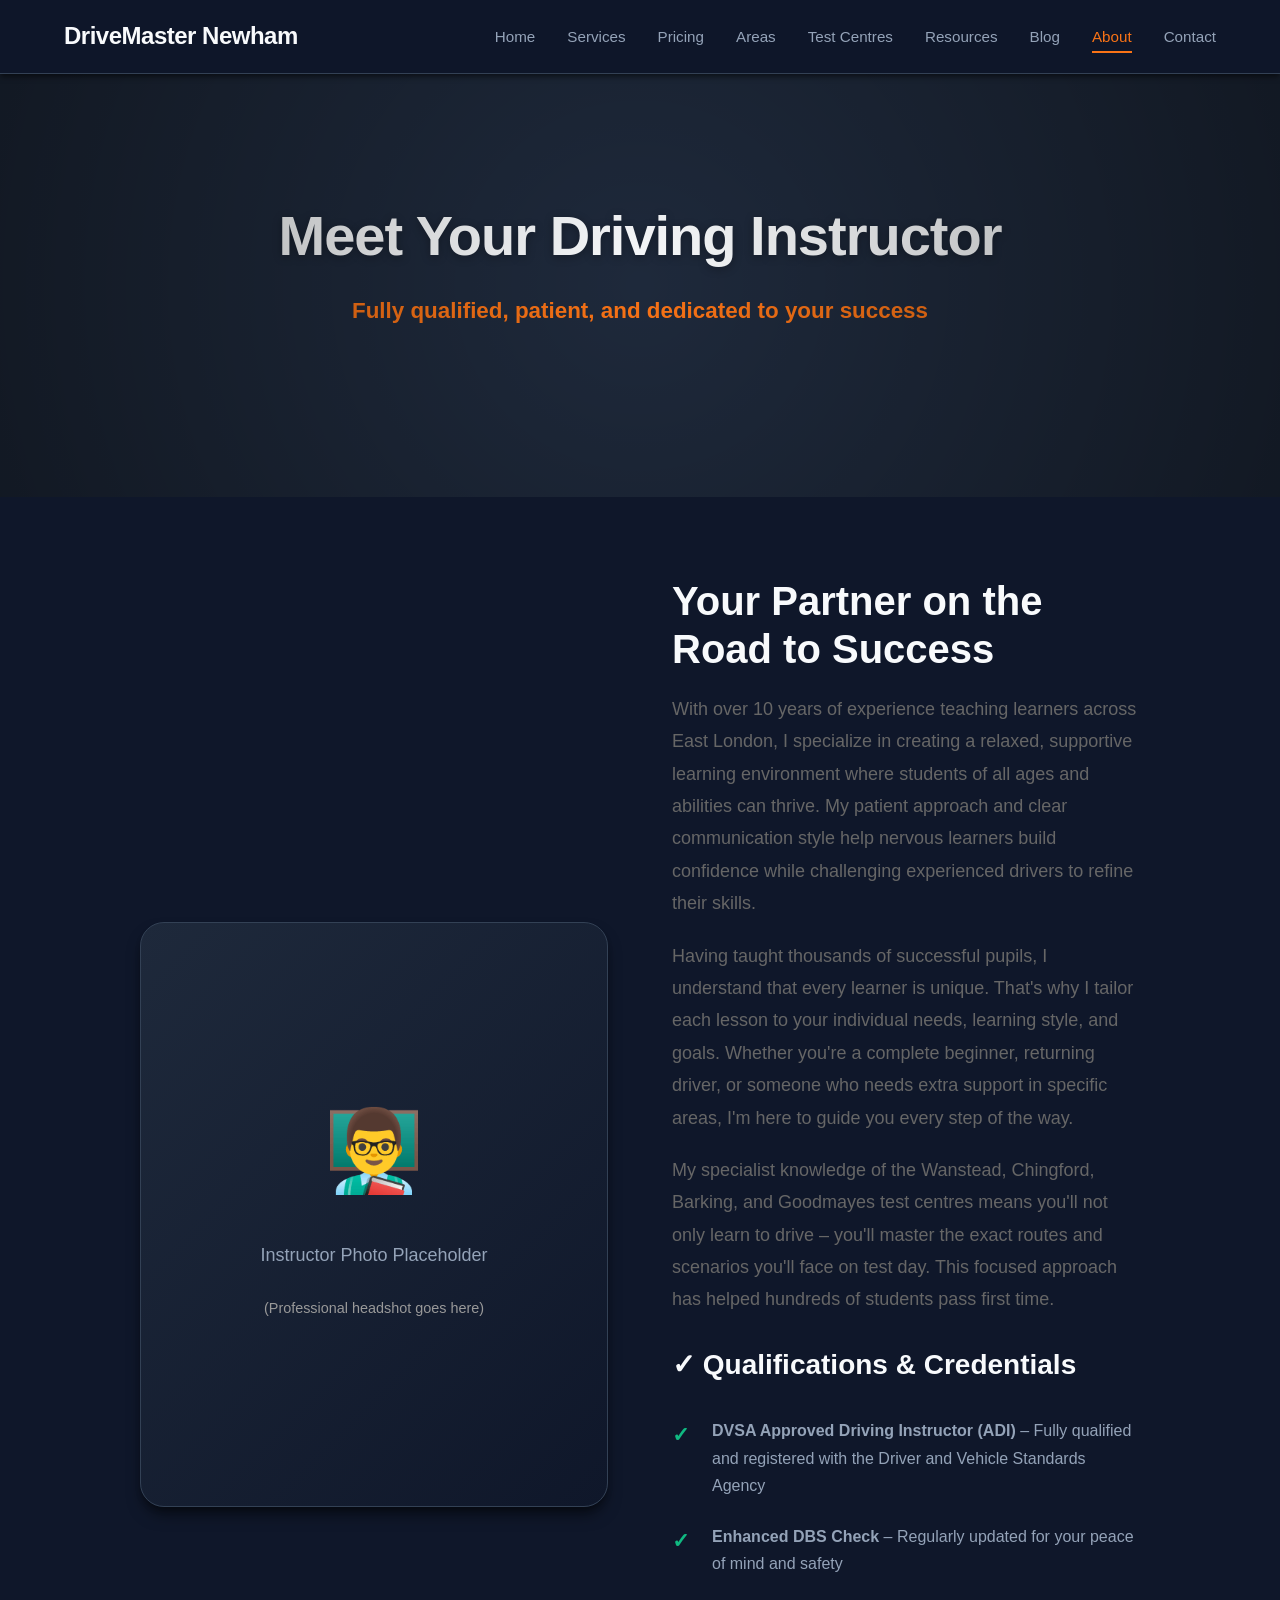
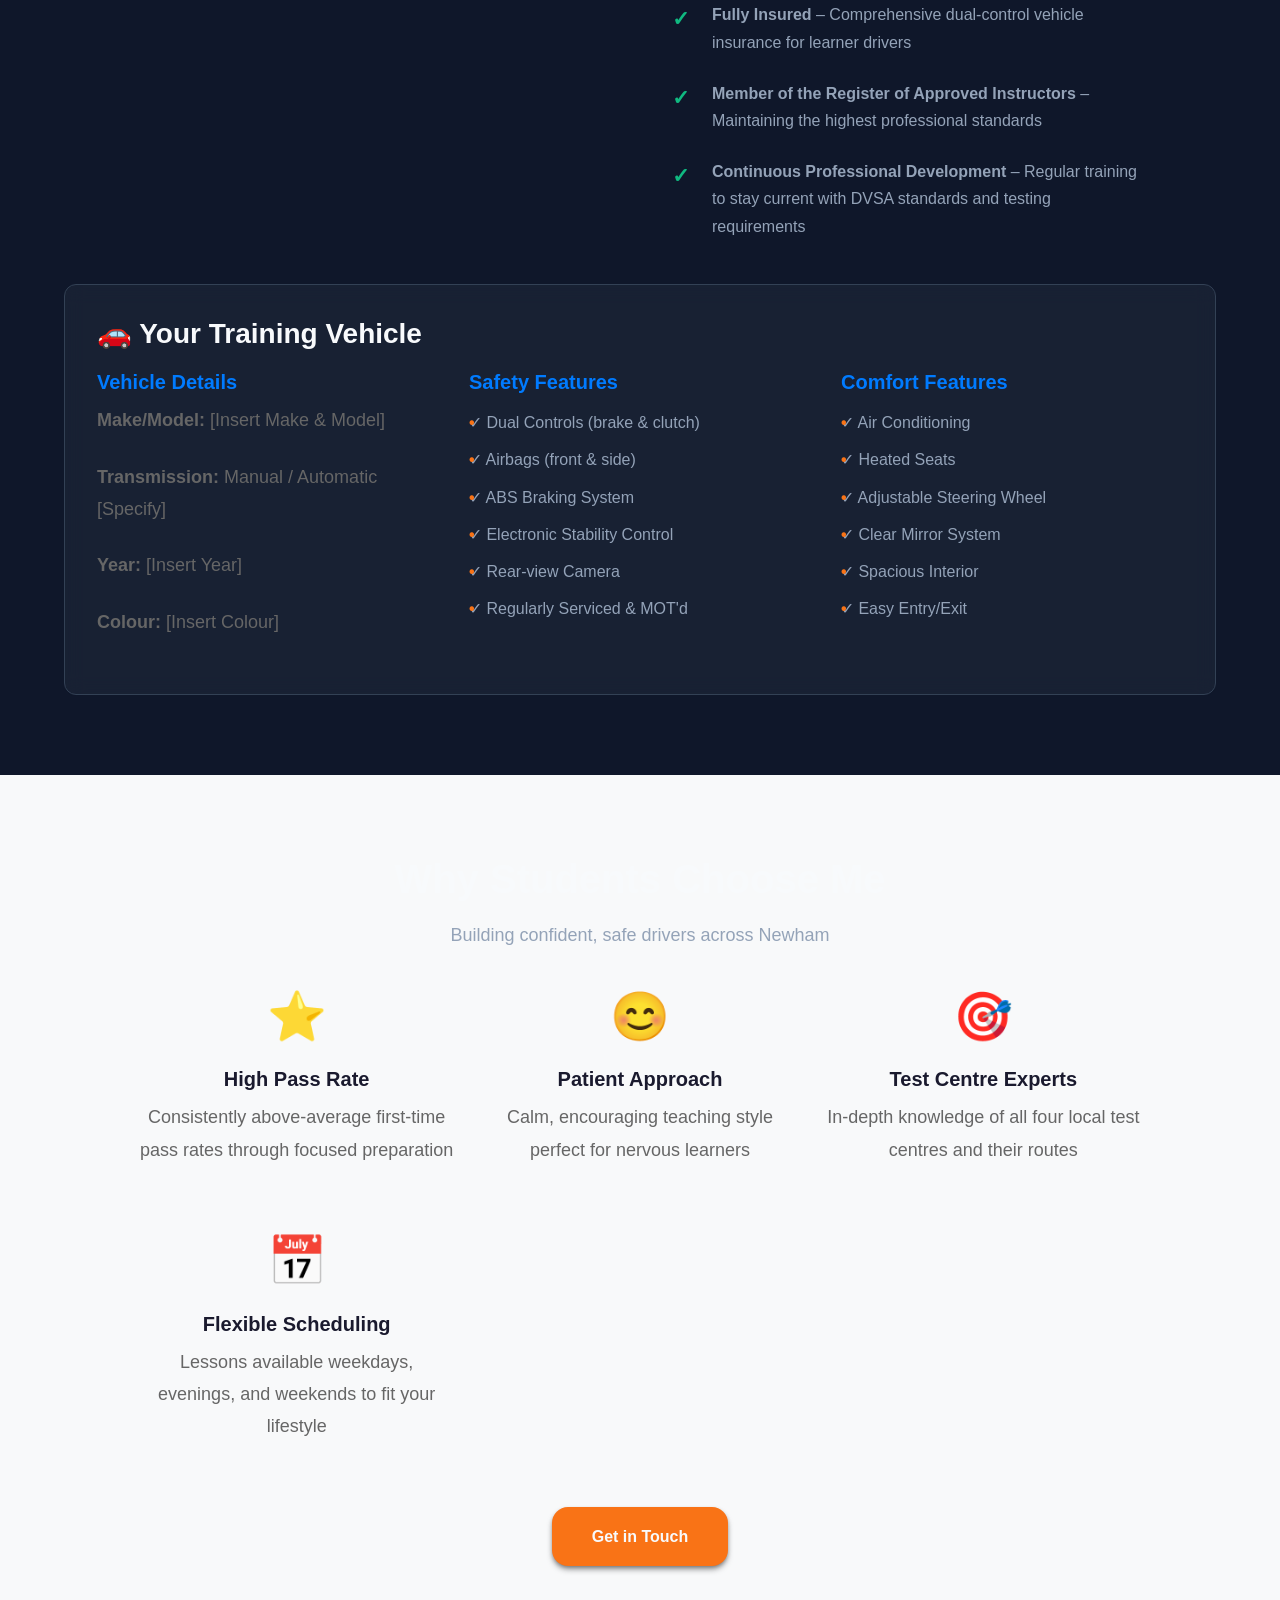
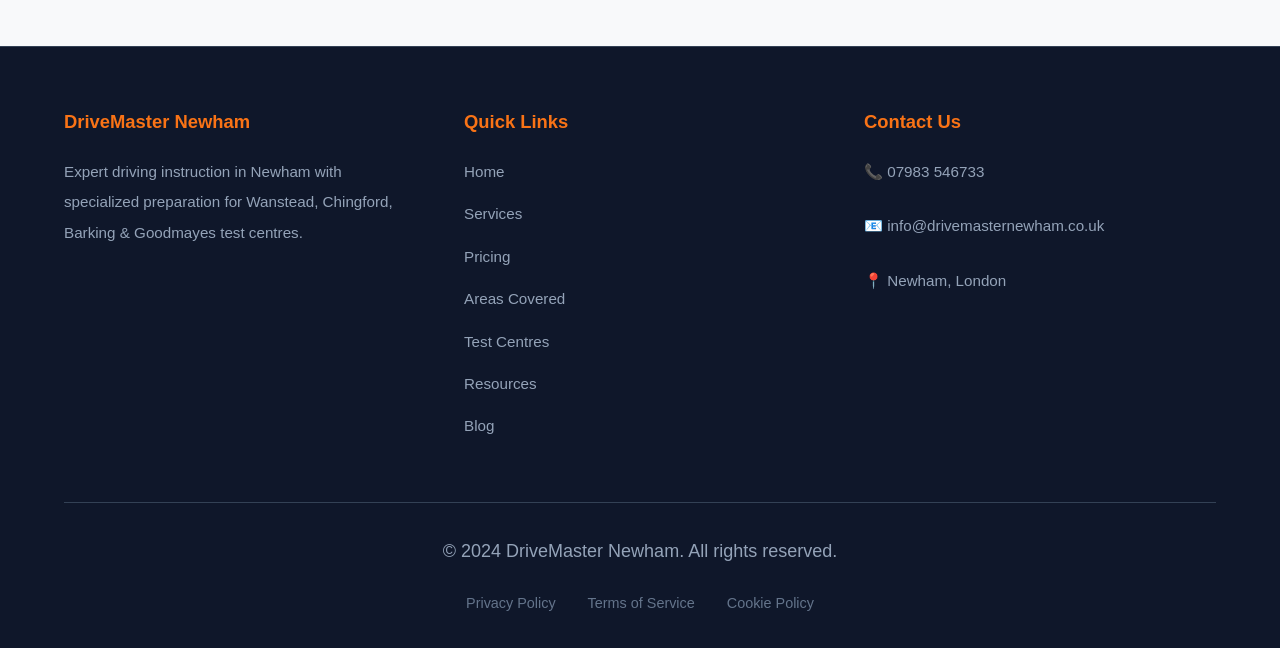
==== commit c9f215ec: "Add Blotato-style blog page with social media meta tags * Create new blog.html page with Blotato-ins" ====
--- a/about.html
+++ b/about.html
@@ -7,7 +7,15 @@
     <meta name="description" content="Meet your fully qualified ADI driving instructor in Newham. DBS checked, fully insured, with years of experience preparing students for Wanstead, Chingford, Barking & Goodmayes test centres.">
     <link rel="canonical" href="https://yourdomain.com/about.html">
     
-    <!-- Open Graph -->
+    <!-- Open Graph / Facebook -->
+    <meta property="og:image" content="https://images.unsplash.com/photo-1449965408869-eaa3f722e40d?w=1200\<!-- Open Graph -->h=630\<!-- Open Graph -->fit=crop">
+
+    <!-- Twitter -->
+    <meta property="twitter:card" content="summary_large_image">
+    <meta property="twitter:url" content="https://imsal007.github.io/Newham-Driving-Lessons/about.html">
+    <meta property="twitter:title" content="DriveMaster Newham">
+    <meta property="twitter:description" content="Expert driving lessons in Newham.">
+    <meta property="twitter:image" content="https://images.unsplash.com/photo-1449965408869-eaa3f722e40d?w=1200\<!-- Open Graph -->h=630\<!-- Open Graph -->fit=crop">
     <meta property="og:title" content="About Your Newham Driving Instructor | Fully Qualified ADI">
     <meta property="og:description" content="Professional, patient, and experienced driving instructor serving Stratford, Upton Park, Forest Gate, Leyton & Leytonstone.">
     <meta property="og:type" content="website">
@@ -57,6 +65,7 @@
                     <li><a href="areas.html">Areas</a></li>
                     <li><a href="test-centres.html">Test Centres</a></li>
                     <li><a href="resources.html">Resources</a></li>
+                    <li><a href="blog.html">Blog</a></li>
                     <li><a href="about.html" class="active">About</a></li>
                     <li><a href="contact.html">Contact</a></li>
                 </ul>
@@ -196,6 +205,7 @@
                         <li><a href="areas.html">Areas Covered</a></li>
                         <li><a href="test-centres.html">Test Centres</a></li>
                         <li><a href="resources.html">Resources</a></li>
+                    <li><a href="blog.html">Blog</a></li>
                     </ul>
                 </div>
                 <div class="footer-section">
--- a/style.css
+++ b/style.css
@@ -1,32 +1,37 @@
 /* ===================================
-   MODERN DRIVING SCHOOL DESIGN SYSTEM
-   Inspired by Blotato - Clean, Minimalist, Card-Based
+   BLOTATO DARK ELEGANT THEME
+   Modern Driving School Design System
    =================================== */
 
-/* CSS Variables for Consistent Theming */
+/* CSS Variables for Dark Elegant Theming */
 :root {
-    /* Color Palette - Professional Driving School Theme */
-    --primary-navy: #1e3a8a;
-    --primary-dark: #172554;
-    --secondary-white: #ffffff;
-    --background-light: #f8fafc;
-    --background-gray: #f1f5f9;
+    /* Color Palette - Blotato Dark & Elegant */
+    --bg-primary: #0f172a;
+    --bg-secondary: #1e293b;
+    --bg-card: #1e293b;
+    --bg-gradient: linear-gradient(135deg, #0f172a 0%, #1e293b 100%);
+    
+    --text-primary: #f8fafc;
+    --text-secondary: #94a3b8;
+    --text-muted: #64748b;
+    
     --accent-orange: #f97316;
     --accent-orange-hover: #ea580c;
     --accent-amber: #f59e0b;
-    --text-charcoal: #1f2937;
-    --text-gray: #4b5563;
-    --text-light: #6b7280;
-    --whatsapp-green: #25d366;
-    --whatsapp-dark: #1ebc57;
+    
+    --whatsapp-green: #22c55e;
+    --whatsapp-dark: #16a34a;
     --success-green: #10b981;
-    --border-color: #e2e8f0;
+    
+    --border-color: #334155;
+    --border-light: #475569;
     
     /* Shadows */
-    --shadow-sm: 0 1px 2px 0 rgba(0, 0, 0, 0.05);
-    --shadow-md: 0 4px 6px -1px rgba(0, 0, 0, 0.1), 0 2px 4px -1px rgba(0, 0, 0, 0.06);
-    --shadow-lg: 0 10px 15px -3px rgba(0, 0, 0, 0.1), 0 4px 6px -2px rgba(0, 0, 0, 0.05);
-    --shadow-xl: 0 20px 25px -5px rgba(0, 0, 0, 0.1), 0 10px 10px -5px rgba(0, 0, 0, 0.04);
+    --shadow-sm: 0 1px 2px 0 rgba(0, 0, 0, 0.3);
+    --shadow-md: 0 4px 6px -1px rgba(0, 0, 0, 0.4), 0 2px 4px -1px rgba(0, 0, 0, 0.3);
+    --shadow-lg: 0 10px 15px -3px rgba(0, 0, 0, 0.5), 0 4px 6px -2px rgba(0, 0, 0, 0.3);
+    --shadow-xl: 0 20px 25px -5px rgba(0, 0, 0, 0.6), 0 10px 10px -5px rgba(0, 0, 0, 0.4);
+    --shadow-glow: 0 0 20px rgba(249, 115, 22, 0.3);
     
     /* Border Radius */
     --radius-sm: 0.375rem;
@@ -59,8 +64,8 @@
 body {
     font-family: 'Inter', -apple-system, BlinkMacSystemFont, 'Segoe UI', Roboto, Oxygen, Ubuntu, sans-serif;
     line-height: 1.7;
-    color: var(--text-charcoal);
-    background-color: var(--secondary-white);
+    color: var(--text-primary);
+    background: var(--bg-primary);
     -webkit-font-smoothing: antialiased;
     -moz-osx-font-smoothing: grayscale;
 }
@@ -69,7 +74,7 @@
 h1, h2, h3, h4, h5, h6 {
     font-weight: 700;
     line-height: 1.2;
-    color: var(--primary-navy);
+    color: var(--text-primary);
     margin-bottom: 1rem;
 }
 
@@ -81,7 +86,7 @@
 p {
     font-size: 1.125rem;
     line-height: 1.8;
-    color: var(--text-gray);
+    color: var(--text-secondary);
     margin-bottom: 1.5rem;
 }
 
@@ -105,17 +110,18 @@
 }
 
 /* ===================================
-   HEADER - Modern Sticky Navigation
+   HEADER - Dark Sticky Navigation with Glass-morphism
    =================================== */
 header {
-    background: rgba(255, 255, 255, 0.98);
-    backdrop-filter: blur(10px);
+    background: rgba(15, 23, 42, 0.95);
+    backdrop-filter: blur(12px);
     box-shadow: var(--shadow-md);
     position: sticky;
     top: 0;
     z-index: 1000;
     padding: 1rem 0;
     transition: all var(--transition-base);
+    border-bottom: 1px solid var(--border-color);
 }
 
 .header-content {
@@ -127,7 +133,7 @@
 .logo {
     font-size: 1.5rem;
     font-weight: 800;
-    color: var(--primary-navy);
+    color: var(--text-primary);
     letter-spacing: -0.5px;
     transition: color var(--transition-base);
 }
@@ -143,7 +149,7 @@
 }
 
 nav ul li a {
-    color: var(--text-charcoal);
+    color: var(--text-secondary);
     font-weight: 500;
     font-size: 0.95rem;
     padding: 0.5rem 0;
@@ -176,7 +182,7 @@
     display: none;
     background: none;
     border: none;
-    color: var(--primary-navy);
+    color: var(--text-primary);
     font-size: 1.5rem;
     cursor: pointer;
     padding: 0.5rem;
@@ -188,12 +194,12 @@
 }
 
 /* ===================================
-   HERO SECTION - Modern Gradient + Image
+   HERO SECTION - Dark Gradient + Image
    =================================== */
 .hero {
-    background: linear-gradient(135deg, rgba(30, 58, 138, 0.95) 0%, rgba(23, 37, 84, 0.9) 100%),
+    background: linear-gradient(135deg, rgba(15, 23, 42, 0.97) 0%, rgba(30, 41, 59, 0.95) 100%),
                 url('https://images.unsplash.com/photo-1449965408869-eaa3f722e40d?w=1920&h=1080&fit=crop') center/cover no-repeat;
-    color: var(--secondary-white);
+    color: var(--text-primary);
     padding: clamp(4rem, 10vw, 8rem) 1.5rem;
     text-align: center;
     position: relative;
@@ -207,7 +213,7 @@
     left: 0;
     right: 0;
     bottom: 0;
-    background: radial-gradient(circle at 50% 50%, transparent 0%, rgba(0,0,0,0.3) 100%);
+    background: radial-gradient(circle at 50% 50%, transparent 0%, rgba(0,0,0,0.4) 100%);
     pointer-events: none;
 }
 
@@ -219,17 +225,18 @@
 }
 
 .hero h1 {
-    color: var(--secondary-white);
+    color: var(--text-primary);
     margin-bottom: 1.5rem;
     font-weight: 800;
     letter-spacing: -1px;
     animation: fadeInUp 0.8s ease-out;
+    text-shadow: 0 2px 10px rgba(0,0,0,0.3);
 }
 
 .hero .usp {
     font-size: clamp(1.1rem, 3vw, 1.4rem);
     font-weight: 600;
-    color: var(--accent-amber);
+    color: var(--accent-orange);
     max-width: 750px;
     margin: 0 auto 2.5rem;
     line-height: 1.6;
@@ -261,43 +268,46 @@
 
 .cta-button {
     background: var(--accent-orange);
-    color: var(--secondary-white);
+    color: var(--text-primary);
     box-shadow: var(--shadow-md);
 }
 
 .cta-button:hover {
     background: var(--accent-orange-hover);
     transform: translateY(-3px);
-    box-shadow: var(--shadow-xl);
+    box-shadow: var(--shadow-xl), var(--shadow-glow);
 }
 
 .cta-button.secondary {
-    background: var(--secondary-white);
-    color: var(--primary-navy);
+    background: transparent;
+    color: var(--text-primary);
+    border: 2px solid var(--border-color);
 }
 
 .cta-button.secondary:hover {
-    background: var(--background-light);
+    background: var(--bg-secondary);
+    border-color: var(--accent-orange);
 }
 
 .btn-book {
     width: 100%;
-    background: var(--primary-navy);
-    color: var(--secondary-white);
+    background: var(--accent-orange);
+    color: var(--text-primary);
     padding: 1rem;
 }
 
 .btn-book:hover {
-    background: var(--primary-dark);
+    background: var(--accent-orange-hover);
     transform: translateY(-2px);
     box-shadow: var(--shadow-lg);
 }
 
 .whatsapp-btn-large {
     background: var(--whatsapp-green);
-    color: var(--secondary-white);
+    color: var(--text-primary);
     padding: 1rem 2rem;
     border-radius: 50px;
+    box-shadow: var(--shadow-md);
 }
 
 .whatsapp-btn-large:hover {
@@ -314,7 +324,7 @@
 }
 
 section:nth-child(even) {
-    background: var(--background-light);
+    background: var(--bg-secondary);
 }
 
 .section-header {
@@ -325,19 +335,24 @@
 
 .section-header h2 {
     margin-bottom: 1rem;
+    background: linear-gradient(135deg, var(--text-primary) 0%, var(--accent-orange) 100%);
+    -webkit-background-clip: text;
+    -webkit-text-fill-color: transparent;
+    background-clip: text;
 }
 
 .section-subtitle {
     font-size: 1.125rem;
-    color: var(--text-light);
+    color: var(--text-secondary);
     line-height: 1.8;
 }
 
 /* ===================================
-   CARDS - Modern Card System
+   CARDS - Modern Card System with Glass-morphism
    =================================== */
 .card {
-    background: var(--secondary-white);
+    background: rgba(30, 41, 59, 0.8);
+    backdrop-filter: blur(10px);
     border-radius: var(--radius-xl);
     padding: 2rem;
     box-shadow: var(--shadow-md);
@@ -360,13 +375,13 @@
 }
 
 .card h3 {
-    color: var(--primary-navy);
+    color: var(--text-primary);
     margin-bottom: 1rem;
     font-size: 1.4rem;
 }
 
 .card p {
-    color: var(--text-gray);
+    color: var(--text-secondary);
     font-size: 1rem;
     line-height: 1.7;
 }
@@ -380,17 +395,8 @@
     padding: 0.5rem 0;
     padding-left: 2rem;
     position: relative;
-    color: var(--text-gray);
+    color: var(--text-secondary);
     font-size: 0.95rem;
-}
-
-.card ul li:before {
-    content: '✓';
-    position: absolute;
-    left: 0;
-    color: var(--success-green);
-    font-weight: 700;
-    font-size: 1.1rem;
 }
 
 /* Grid Systems */
@@ -422,7 +428,8 @@
    PRICING CARDS - Enhanced Design
    =================================== */
 .pricing-card {
-    background: var(--secondary-white);
+    background: rgba(30, 41, 59, 0.8);
+    backdrop-filter: blur(10px);
     border-radius: var(--radius-2xl);
     padding: 3rem 2rem;
     box-shadow: var(--shadow-lg);
@@ -439,7 +446,7 @@
 
 .pricing-card.best-value {
     border-color: var(--accent-orange);
-    background: linear-gradient(135deg, #fff 0%, #fff7ed 100%);
+    background: linear-gradient(135deg, rgba(30, 41, 59, 0.9) 0%, rgba(15, 23, 42, 0.9) 100%);
 }
 
 .pricing-card.best-value:before {
@@ -449,7 +456,7 @@
     left: 50%;
     transform: translateX(-50%);
     background: var(--accent-orange);
-    color: var(--secondary-white);
+    color: var(--text-primary);
     padding: 0.5rem 1.5rem;
     border-radius: 50px;
     font-size: 0.85rem;
@@ -459,14 +466,14 @@
 }
 
 .pricing-card h3 {
-    color: var(--primary-navy);
+    color: var(--text-primary);
     font-size: 1.5rem;
     margin-bottom: 1rem;
 }
 
 .pricing-card .price {
     font-size: 3rem;
-    color: var(--primary-navy);
+    color: var(--accent-orange);
     font-weight: 800;
     margin-bottom: 0.5rem;
     letter-spacing: -1px;
@@ -474,7 +481,7 @@
 
 .pricing-card .price span {
     font-size: 1rem;
-    color: var(--text-light);
+    color: var(--text-secondary);
     font-weight: 400;
 }
 
@@ -487,7 +494,7 @@
 }
 
 .pricing-card .savings {
-    background: rgba(16, 185, 129, 0.1);
+    background: rgba(16, 185, 129, 0.15);
     color: var(--success-green);
     padding: 0.5rem 1.25rem;
     border-radius: 50px;
@@ -506,7 +513,7 @@
 .pricing-card ul li {
     padding: 0.75rem 0;
     border-bottom: 1px solid var(--border-color);
-    color: var(--text-gray);
+    color: var(--text-secondary);
     font-size: 0.95rem;
 }
 
@@ -518,7 +525,8 @@
    TEST CENTRE SECTIONS
    =================================== */
 .test-centre-section {
-    background: var(--secondary-white);
+    background: rgba(30, 41, 59, 0.8);
+    backdrop-filter: blur(10px);
     border-radius: var(--radius-2xl);
     padding: 3rem;
     margin-bottom: 3rem;
@@ -533,13 +541,13 @@
 }
 
 .test-centre-section h3 {
-    color: var(--primary-navy);
+    color: var(--text-primary);
     font-size: 1.8rem;
     margin-bottom: 0.5rem;
 }
 
 .test-centre-section .address {
-    color: var(--text-light);
+    color: var(--text-secondary);
     font-style: italic;
     margin-bottom: 1.5rem;
     display: flex;
@@ -554,7 +562,7 @@
     overflow: hidden;
     margin: 1.5rem 0;
     box-shadow: var(--shadow-md);
-    background: var(--background-gray);
+    background: var(--bg-secondary);
 }
 
 .map-container iframe,
@@ -574,7 +582,7 @@
 }
 
 .preparation-info {
-    background: var(--background-light);
+    background: rgba(30, 41, 59, 0.5);
     padding: 2rem;
     border-radius: var(--radius-lg);
     margin-top: 2rem;
@@ -582,7 +590,7 @@
 }
 
 .preparation-info h4 {
-    color: var(--primary-navy);
+    color: var(--text-primary);
     margin-bottom: 1rem;
     font-size: 1.2rem;
 }
@@ -595,7 +603,7 @@
     padding: 0.75rem 0;
     padding-left: 2.5rem;
     position: relative;
-    color: var(--text-gray);
+    color: var(--text-secondary);
 }
 
 .preparation-info ul li:before {
@@ -617,8 +625,8 @@
 }
 
 .area-item {
-    background: linear-gradient(135deg, var(--primary-navy) 0%, var(--primary-dark) 100%);
-    color: var(--secondary-white);
+    background: linear-gradient(135deg, var(--bg-secondary) 0%, var(--bg-primary) 100%);
+    color: var(--text-primary);
     padding: 1.5rem;
     border-radius: var(--radius-lg);
     text-align: center;
@@ -626,16 +634,18 @@
     font-size: 1.1rem;
     transition: all var(--transition-base);
     box-shadow: var(--shadow-md);
+    border: 1px solid var(--border-color);
 }
 
 .area-item:hover {
     transform: translateY(-5px);
-    box-shadow: var(--shadow-xl);
+    box-shadow: var(--shadow-xl), var(--shadow-glow);
     background: linear-gradient(135deg, var(--accent-orange) 0%, var(--accent-orange-hover) 100%);
+    border-color: transparent;
 }
 
 .pickup-info {
-    background: linear-gradient(135deg, #eff6ff 0%, #dbeafe 100%);
+    background: linear-gradient(135deg, rgba(30, 41, 59, 0.8) 0%, rgba(15, 23, 42, 0.9) 100%);
     padding: 2.5rem;
     border-radius: var(--radius-xl);
     max-width: 800px;
@@ -645,7 +655,7 @@
 }
 
 .pickup-info h3 {
-    color: var(--primary-navy);
+    color: var(--text-primary);
     margin-bottom: 1rem;
 }
 
@@ -664,15 +674,16 @@
 .instructor-photo {
     width: 100%;
     aspect-ratio: 4/5;
-    background: linear-gradient(135deg, #e2e8f0 0%, #cbd5e1 100%);
+    background: linear-gradient(135deg, var(--bg-secondary) 0%, var(--bg-primary) 100%);
     border-radius: var(--radius-2xl);
     display: flex;
     align-items: center;
     justify-content: center;
-    color: var(--text-light);
+    color: var(--text-secondary);
     font-size: 1.2rem;
     box-shadow: var(--shadow-lg);
     overflow: hidden;
+    border: 1px solid var(--border-color);
 }
 
 .instructor-photo img {
@@ -686,7 +697,7 @@
 }
 
 .qualifications h3 {
-    color: var(--primary-navy);
+    color: var(--text-primary);
     margin-bottom: 1.5rem;
 }
 
@@ -698,7 +709,7 @@
     padding: 0.75rem 0;
     padding-left: 2.5rem;
     position: relative;
-    color: var(--text-gray);
+    color: var(--text-secondary);
 }
 
 .qualifications ul li:before {
@@ -711,7 +722,8 @@
 }
 
 .car-details {
-    background: var(--background-light);
+    background: rgba(30, 41, 59, 0.6);
+    backdrop-filter: blur(10px);
     padding: 2rem;
     border-radius: var(--radius-lg);
     margin-top: 2rem;
@@ -719,7 +731,7 @@
 }
 
 .car-details h3 {
-    color: var(--primary-navy);
+    color: var(--text-primary);
     margin-bottom: 1rem;
 }
 
@@ -729,7 +741,7 @@
 
 .car-details ul li {
     padding: 0.5rem 0;
-    color: var(--text-gray);
+    color: var(--text-secondary);
     padding-left: 1.5rem;
     position: relative;
 }
@@ -754,7 +766,8 @@
 }
 
 .contact-info {
-    background: var(--background-light);
+    background: rgba(30, 41, 59, 0.8);
+    backdrop-filter: blur(10px);
     padding: 3rem;
     border-radius: var(--radius-2xl);
     border: 1px solid var(--border-color);
@@ -769,12 +782,12 @@
 .contact-item-icon {
     width: 60px;
     height: 60px;
-    background: linear-gradient(135deg, var(--primary-navy) 0%, var(--primary-dark) 100%);
+    background: linear-gradient(135deg, var(--accent-orange) 0%, var(--accent-orange-hover) 100%);
     border-radius: 50%;
     display: flex;
     align-items: center;
     justify-content: center;
-    color: var(--secondary-white);
+    color: var(--text-primary);
     font-size: 1.5rem;
     margin-right: 1.25rem;
     flex-shrink: 0;
@@ -782,19 +795,20 @@
 }
 
 .contact-item-text h4 {
-    color: var(--primary-navy);
+    color: var(--text-primary);
     margin-bottom: 0.5rem;
     font-size: 1.1rem;
 }
 
 .contact-item-text p {
-    color: var(--text-gray);
+    color: var(--text-secondary);
     margin: 0;
     font-size: 1rem;
 }
 
 .contact-form {
-    background: var(--secondary-white);
+    background: rgba(30, 41, 59, 0.8);
+    backdrop-filter: blur(10px);
     padding: 3rem;
     border-radius: var(--radius-2xl);
     box-shadow: var(--shadow-lg);
@@ -808,7 +822,7 @@
 .form-group label {
     display: block;
     margin-bottom: 0.5rem;
-    color: var(--primary-navy);
+    color: var(--text-primary);
     font-weight: 600;
     font-size: 0.95rem;
 }
@@ -823,15 +837,16 @@
     font-size: 1rem;
     font-family: inherit;
     transition: all var(--transition-fast);
-    background: var(--secondary-white);
+    background: var(--bg-primary);
+    color: var(--text-primary);
 }
 
 .form-group input:focus,
 .form-group select:focus,
 .form-group textarea:focus {
     outline: none;
-    border-color: var(--primary-navy);
-    box-shadow: 0 0 0 3px rgba(30, 58, 138, 0.1);
+    border-color: var(--accent-orange);
+    box-shadow: 0 0 0 3px rgba(249, 115, 22, 0.2);
 }
 
 .form-group textarea {
@@ -841,25 +856,26 @@
 
 .submit-btn {
     width: 100%;
-    background: var(--primary-navy);
-    color: var(--secondary-white);
+    background: var(--accent-orange);
+    color: var(--text-primary);
     padding: 1rem;
     font-size: 1.05rem;
 }
 
 .submit-btn:hover {
-    background: var(--primary-dark);
+    background: var(--accent-orange-hover);
     transform: translateY(-2px);
-    box-shadow: var(--shadow-lg);
+    box-shadow: var(--shadow-lg), var(--shadow-glow);
 }
 
 /* ===================================
-   FOOTER - Modern Clean Design
+   FOOTER - Dark Modern Design
    =================================== */
 footer {
-    background: var(--primary-navy);
-    color: var(--secondary-white);
+    background: var(--bg-primary);
+    color: var(--text-secondary);
     padding: 4rem 1.5rem 2rem;
+    border-top: 1px solid var(--border-color);
 }
 
 .footer-content {
@@ -871,14 +887,14 @@
 }
 
 .footer-section h4 {
-    color: var(--accent-amber);
+    color: var(--accent-orange);
     margin-bottom: 1.5rem;
     font-size: 1.15rem;
 }
 
 .footer-section p,
 .footer-section a {
-    color: rgba(255, 255, 255, 0.8);
+    color: var(--text-secondary);
     line-height: 2;
     font-size: 0.95rem;
 }
@@ -896,10 +912,10 @@
 }
 
 .footer-bottom {
-    border-top: 1px solid rgba(255, 255, 255, 0.1);
+    border-top: 1px solid var(--border-color);
     padding-top: 2rem;
     text-align: center;
-    color: rgba(255, 255, 255, 0.6);
+    color: var(--text-muted);
 }
 
 .legal-links {
@@ -911,7 +927,7 @@
 }
 
 .legal-links a {
-    color: rgba(255, 255, 255, 0.6);
+    color: var(--text-muted);
     font-size: 0.9rem;
     transition: color var(--transition-base);
 }
@@ -921,7 +937,7 @@
 }
 
 /* ===================================
-   MODAL - Modern Overlay
+   MODAL - Dark Modern Overlay
    =================================== */
 .modal {
     display: none;
@@ -930,8 +946,8 @@
     left: 0;
     width: 100%;
     height: 100%;
-    background: rgba(0, 0, 0, 0.7);
-    backdrop-filter: blur(5px);
+    background: rgba(0, 0, 0, 0.8);
+    backdrop-filter: blur(8px);
     z-index: 2000;
     align-items: center;
     justify-content: center;
@@ -945,7 +961,7 @@
 }
 
 .modal-content {
-    background: var(--secondary-white);
+    background: var(--bg-secondary);
     padding: 3rem;
     border-radius: var(--radius-2xl);
     max-width: 500px;
@@ -954,6 +970,7 @@
     box-shadow: var(--shadow-xl);
     transform: translateY(-20px);
     transition: transform var(--transition-base);
+    border: 1px solid var(--border-color);
 }
 
 .modal.active .modal-content {
@@ -966,7 +983,7 @@
     right: 1.25rem;
     font-size: 1.5rem;
     cursor: pointer;
-    color: var(--text-light);
+    color: var(--text-secondary);
     transition: color var(--transition-fast);
     background: none;
     border: none;
@@ -974,11 +991,11 @@
 }
 
 .modal-close:hover {
-    color: var(--primary-navy);
+    color: var(--accent-orange);
 }
 
 .modal h3 {
-    color: var(--primary-navy);
+    color: var(--text-primary);
     margin-bottom: 1.5rem;
     text-align: center;
 }
@@ -990,7 +1007,7 @@
 .modal-options label {
     display: block;
     margin-bottom: 0.5rem;
-    color: var(--primary-navy);
+    color: var(--text-primary);
     font-weight: 600;
     font-size: 0.95rem;
 }
@@ -1001,26 +1018,135 @@
     border: 2px solid var(--border-color);
     border-radius: var(--radius-md);
     font-size: 1rem;
-    background: var(--secondary-white);
+    background: var(--bg-primary);
+    color: var(--text-primary);
     cursor: pointer;
     transition: border-color var(--transition-fast);
 }
 
 .modal-options select:focus {
     outline: none;
-    border-color: var(--primary-navy);
+    border-color: var(--accent-orange);
 }
 
 .modal-btn {
     width: 100%;
     background: var(--whatsapp-green);
-    color: var(--secondary-white);
+    color: var(--text-primary);
     padding: 1rem;
     margin-top: 1rem;
 }
 
 .modal-btn:hover {
     background: var(--whatsapp-dark);
+}
+
+/* ===================================
+   WHATSAPP MODAL - Multi-step Form
+   =================================== */
+#whatsapp-modal .modal-content {
+    max-width: 550px;
+}
+
+#whatsapp-modal .modal-header {
+    text-align: center;
+    margin-bottom: 2rem;
+}
+
+#whatsapp-modal .modal-header h3 {
+    color: var(--text-primary);
+    margin-bottom: 0.5rem;
+}
+
+#whatsapp-modal .modal-header p {
+    color: var(--text-secondary);
+    font-size: 0.95rem;
+}
+
+.form-step {
+    margin-bottom: 1.5rem;
+    animation: fadeInUp 0.3s ease-out;
+}
+
+.form-step label {
+    display: block;
+    margin-bottom: 0.75rem;
+    color: var(--text-primary);
+    font-weight: 600;
+    font-size: 1rem;
+}
+
+.form-step input,
+.form-step select {
+    width: 100%;
+    padding: 1rem 1.25rem;
+    border: 2px solid var(--border-color);
+    border-radius: var(--radius-lg);
+    font-size: 1rem;
+    background: var(--bg-primary);
+    color: var(--text-primary);
+    transition: all var(--transition-fast);
+}
+
+.form-step input:focus,
+.form-step select:focus {
+    outline: none;
+    border-color: var(--accent-orange);
+    box-shadow: 0 0 0 3px rgba(249, 115, 22, 0.2);
+}
+
+.btn-whatsapp {
+    width: 100%;
+    background: var(--whatsapp-green);
+    color: var(--text-primary);
+    padding: 1rem 2rem;
+    border-radius: var(--radius-xl);
+    border: none;
+    font-size: 1.1rem;
+    font-weight: 600;
+    cursor: pointer;
+    transition: all var(--transition-base);
+    display: flex;
+    align-items: center;
+    justify-content: center;
+    gap: 0.5rem;
+    margin-top: 1rem;
+}
+
+.btn-whatsapp:hover {
+    background: var(--whatsapp-dark);
+    transform: translateY(-2px);
+    box-shadow: var(--shadow-lg);
+}
+
+/* Floating WhatsApp Button */
+.floating-whatsapp-btn {
+    position: fixed;
+    bottom: 2rem;
+    right: 2rem;
+    width: 60px;
+    height: 60px;
+    background: var(--whatsapp-green);
+    border-radius: 50%;
+    display: flex;
+    align-items: center;
+    justify-content: center;
+    cursor: pointer;
+    box-shadow: var(--shadow-lg);
+    z-index: 999;
+    transition: all var(--transition-base);
+    border: none;
+}
+
+.floating-whatsapp-btn:hover {
+    transform: scale(1.1);
+    box-shadow: var(--shadow-xl), var(--shadow-glow);
+}
+
+.floating-whatsapp-btn svg {
+    width: 32px;
+    height: 32px;
+    fill: white;
 }
 
 /* ===================================
@@ -1079,7 +1205,7 @@
         top: 100%;
         left: 0;
         width: 100%;
-        background: var(--secondary-white);
+        background: var(--bg-secondary);
         flex-direction: column;
         padding: 1.5rem;
         gap: 1rem;
@@ -1098,7 +1224,7 @@
     }
     
     nav ul li a:hover {
-        background: var(--background-light);
+        background: var(--bg-primary);
     }
     
     .mobile-menu-btn {
@@ -1329,7 +1455,7 @@
 .quiz-feedback p { font-size: 16px; line-height: 1.6; margin-bottom: 12px; }
 .quiz-source {
     font-size: 14px;
-    color: var(--text-light);
+    color: var(--text-muted);
     font-style: italic;
     margin-top: 16px;
     padding-top: 16px;
@@ -1575,3 +1701,211 @@
     .section-title { font-size: 22px; }
     .trust-badges { flex-direction: column; align-items: center; }
 }
+
+/* ===================================
+   BLOG PAGE STYLES - Blotato Dark Theme
+   =================================== */
+
+/* Blog Hero Section */
+.blog-hero {
+    background: linear-gradient(135deg, #0f172a 0%, #1e293b 100%);
+    padding: clamp(4rem, 8vw, 6rem) 1.5rem;
+    text-align: center;
+    border-bottom: 1px solid var(--border-color);
+}
+
+.blog-hero-content {
+    max-width: 800px;
+    margin: 0 auto;
+}
+
+.gradient-heading {
+    font-size: clamp(2.5rem, 5vw, 3.5rem);
+    font-weight: 800;
+    background: linear-gradient(135deg, #f8fafc 0%, #f97316 100%);
+    -webkit-background-clip: text;
+    -webkit-text-fill-color: transparent;
+    background-clip: text;
+    margin-bottom: 1rem;
+    letter-spacing: -1px;
+}
+
+.blog-subtitle {
+    font-size: clamp(1.1rem, 2vw, 1.3rem);
+    color: var(--text-secondary);
+    line-height: 1.7;
+    max-width: 600px;
+    margin: 0 auto;
+}
+
+/* Filter Buttons */
+.blog-filters-section {
+    padding: 2rem 1.5rem;
+    background: var(--bg-primary);
+    border-bottom: 1px solid var(--border-color);
+}
+
+.filter-buttons {
+    display: flex;
+    justify-content: center;
+    flex-wrap: wrap;
+    gap: 0.75rem;
+    max-width: 1000px;
+    margin: 0 auto;
+}
+
+.filter-btn {
+    padding: 0.6rem 1.25rem;
+    background: transparent;
+    color: var(--text-secondary);
+    border: 1px solid var(--border-light);
+    border-radius: 50px;
+    font-size: 0.85rem;
+    font-weight: 600;
+    cursor: pointer;
+    transition: all var(--transition-base);
+    white-space: nowrap;
+}
+
+.filter-btn:hover {
+    border-color: var(--accent-orange);
+    color: var(--accent-orange);
+}
+
+.filter-btn.active {
+    background: var(--accent-orange);
+    border-color: var(--accent-orange);
+    color: var(--text-primary);
+}
+
+/* Blog Posts Grid */
+.blog-posts-section {
+    padding: 4rem 1.5rem;
+    background: var(--bg-secondary);
+}
+
+.blog-grid {
+    display: grid;
+    grid-template-columns: repeat(3, 1fr);
+    gap: 2rem;
+    max-width: 1400px;
+    margin: 0 auto;
+}
+
+/* Blog Card Styles */
+.blog-card {
+    background: rgba(30, 41, 59, 0.8);
+    backdrop-filter: blur(10px);
+    border-radius: var(--radius-xl);
+    overflow: hidden;
+    border: 1px solid var(--border-color);
+    transition: all var(--transition-base);
+    opacity: 1;
+    transform: translateY(0);
+}
+
+.blog-card:hover {
+    transform: translateY(-8px);
+    box-shadow: var(--shadow-xl), var(--shadow-glow);
+    border-color: var(--accent-orange);
+}
+
+.blog-card-image {
+    position: relative;
+    height: 220px;
+    overflow: hidden;
+}
+
+.blog-card-image img {
+    width: 100%;
+    height: 100%;
+    object-fit: cover;
+    transition: transform var(--transition-slow);
+}
+
+.blog-card:hover .blog-card-image img {
+    transform: scale(1.05);
+}
+
+.category-badge {
+    position: absolute;
+    top: 1rem;
+    left: 1rem;
+    padding: 0.4rem 0.9rem;
+    background: rgba(15, 23, 42, 0.9);
+    border-radius: 50px;
+    font-size: 0.75rem;
+    font-weight: 700;
+    text-transform: uppercase;
+    letter-spacing: 0.5px;
+    backdrop-filter: blur(5px);
+}
+
+.gradient-text {
+    background: linear-gradient(135deg, #f8fafc 0%, #f97316 100%);
+    -webkit-background-clip: text;
+    -webkit-text-fill-color: transparent;
+    background-clip: text;
+}
+
+.blog-card-content {
+    padding: 1.5rem;
+}
+
+.blog-date {
+    display: block;
+    font-size: 0.8rem;
+    color: var(--text-muted);
+    font-weight: 600;
+    letter-spacing: 0.5px;
+    margin-bottom: 0.75rem;
+}
+
+.blog-title {
+    font-size: 1.25rem;
+    font-weight: 700;
+    line-height: 1.4;
+    margin-bottom: 0.75rem;
+    transition: color var(--transition-base);
+}
+
+.blog-card:hover .blog-title {
+    color: var(--accent-orange);
+}
+
+.blog-excerpt {
+    font-size: 0.95rem;
+    color: var(--text-secondary);
+    line-height: 1.6;
+    margin: 0;
+}
+
+/* Responsive Design for Blog */
+@media (max-width: 1024px) {
+    .blog-grid {
+        grid-template-columns: repeat(2, 1fr);
+    }
+}
+
+@media (max-width: 768px) {
+    .blog-grid {
+        grid-template-columns: 1fr;
+    }
+    
+    .filter-buttons {
+        gap: 0.5rem;
+    }
+    
+    .filter-btn {
+        padding: 0.5rem 1rem;
+        font-size: 0.8rem;
+    }
+    
+    .gradient-heading {
+        font-size: 2rem;
+    }
+    
+    .blog-subtitle {
+        font-size: 1rem;
+    }
+}
